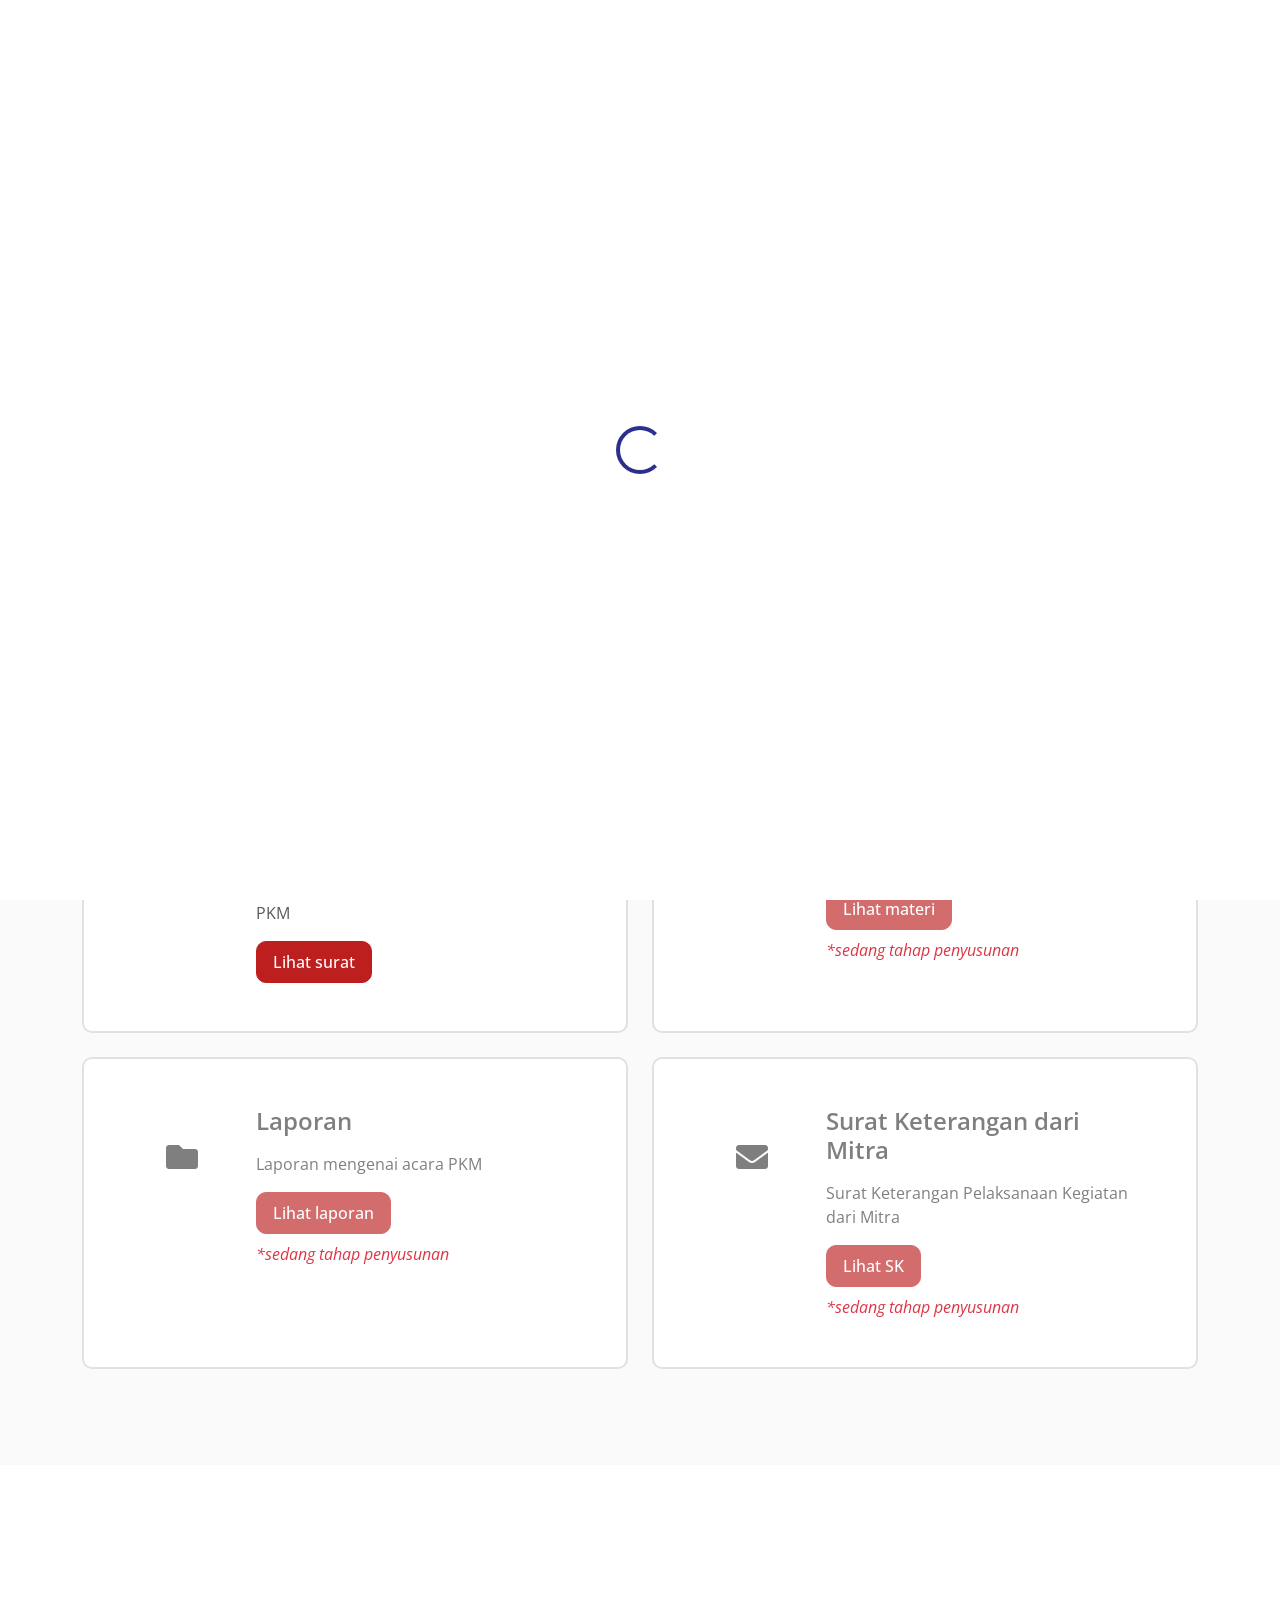
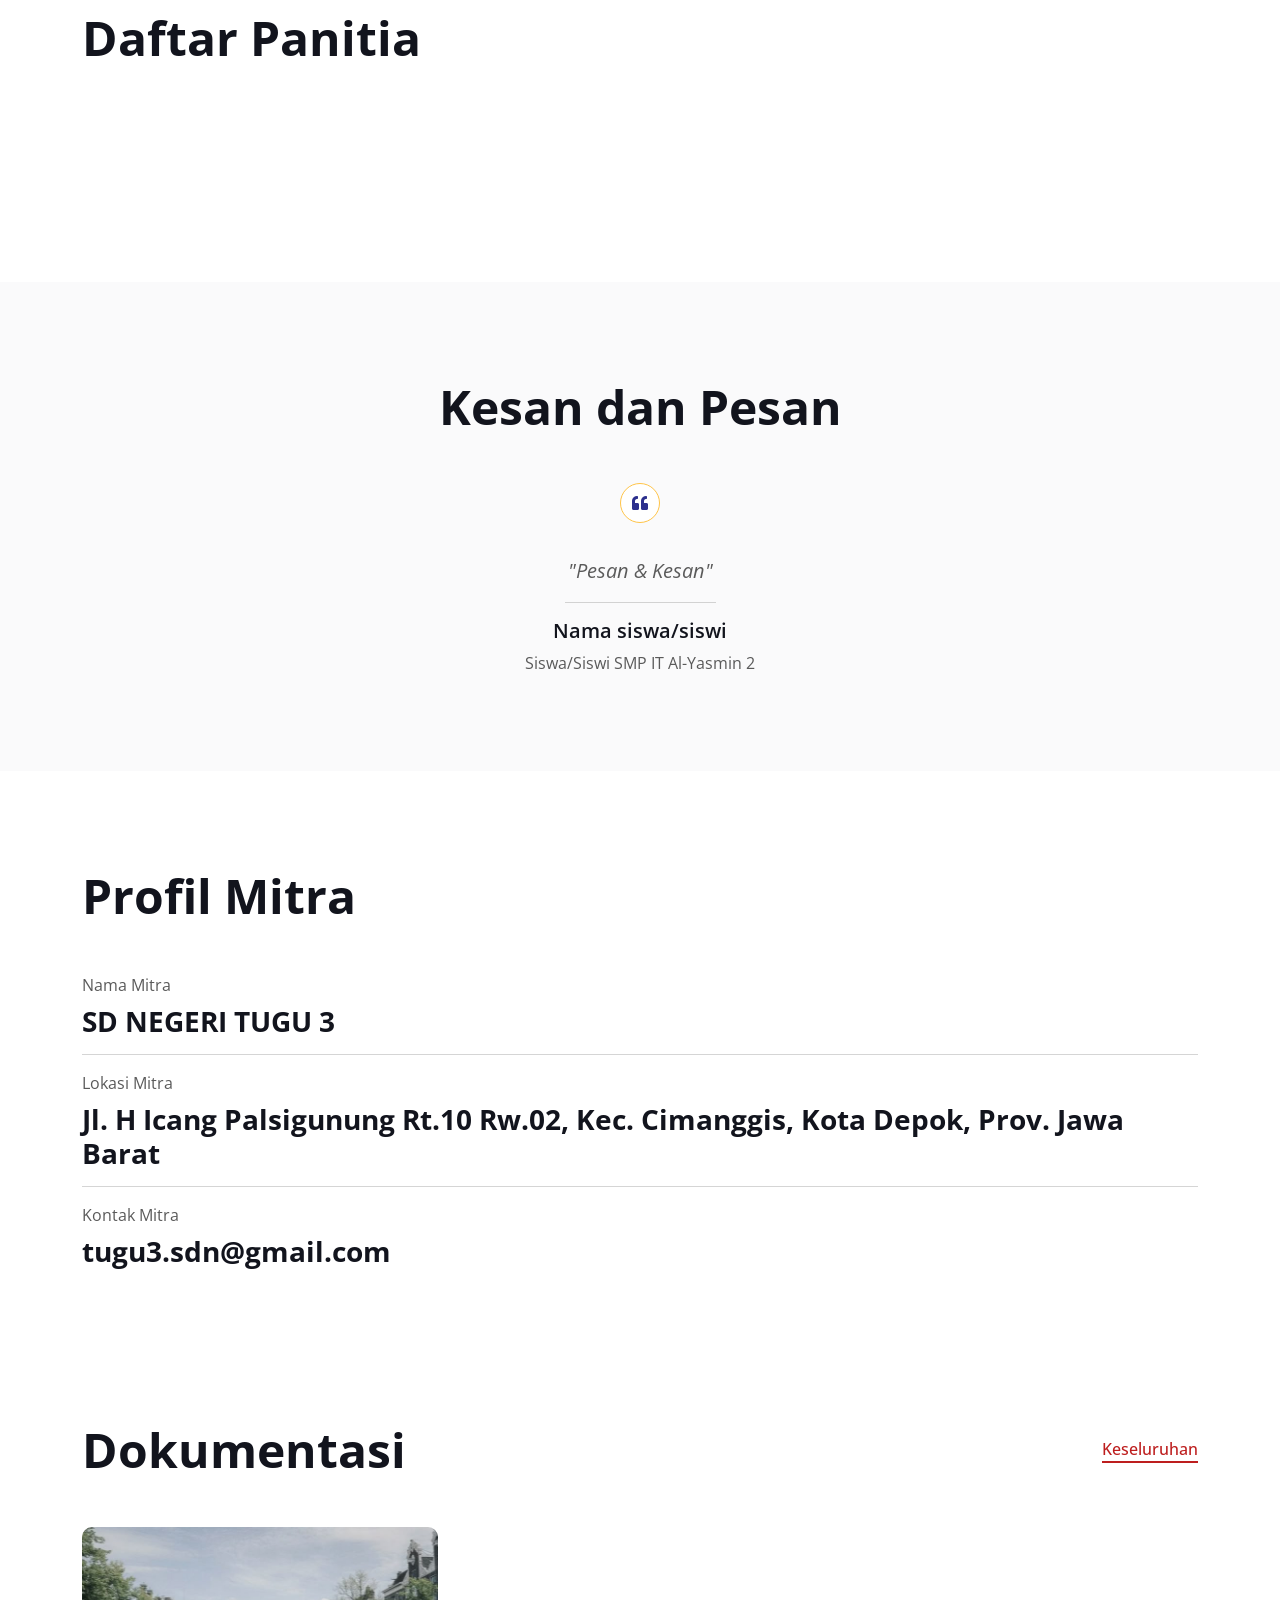
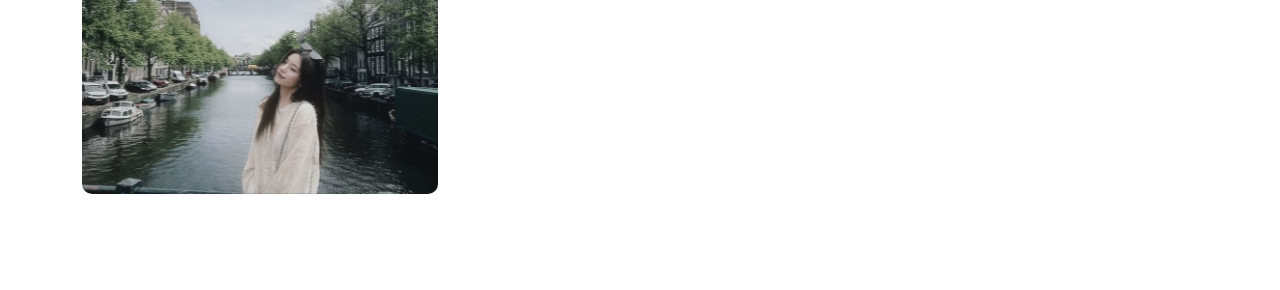
==== index.html @ 1cc3f56c "first commit" ====
<!DOCTYPE html>
<html lang="en">

<head>
    <meta charset="utf-8">
    <title>PKM - Kelompok 2</title>
    <meta content="width=device-width, initial-scale=1.0" name="viewport">
    <meta content="" name="keywords">
    <meta content="" name="description">

    <!-- Favicon -->
    <link href="img/yeji/profile.png" rel="icon">

    <!-- Google Web Fonts -->
    <link rel="preconnect" href="https://fonts.googleapis.com">
    <link rel="preconnect" href="https://fonts.gstatic.com" crossorigin>
    <link href="https://fonts.googleapis.com/css2?family=Open+Sans:wght@400;500;600;700;800&display=swap"
        rel="stylesheet">

    <!-- Icon Font Stylesheet -->
    <link href="https://cdnjs.cloudflare.com/ajax/libs/font-awesome/5.10.0/css/all.min.css" rel="stylesheet">
    <link href="https://cdn.jsdelivr.net/npm/bootstrap-icons@1.4.1/font/bootstrap-icons.css" rel="stylesheet">

    <!-- Libraries Stylesheet -->
    <link href="lib/animate/animate.min.css" rel="stylesheet">
    <link href="lib/lightbox/css/lightbox.min.css" rel="stylesheet">
    <link href="lib/owlcarousel/assets/owl.carousel.min.css" rel="stylesheet">

    <!-- Customized Bootstrap Stylesheet -->
    <link href="css/bootstrap.min.css" rel="stylesheet">

    <!-- Template Stylesheet -->
    <link href="css/style.css" rel="stylesheet">
</head>

<body data-bs-spy="scroll" data-bs-target=".navbar" data-bs-offset="51">
    <!-- Spinner Start -->
    <div id="spinner"
        class="show bg-white position-fixed translate-middle w-100 vh-100 top-50 start-50 d-flex align-items-center justify-content-center">
        <div class="spinner-border text-primary" style="width: 3rem; height: 3rem;" role="status">
            <span class="sr-only">Loading...</span>
        </div>
    </div>
    <!-- Spinner End -->


    <!-- Navbar Start -->
    <nav class="navbar navbar-expand-lg bg-white navbar-light fixed-top shadow py-lg-0 px-4 px-lg-5 wow fadeIn"
        data-wow-delay="0.1s">
        <a href="index.html" class="navbar-brand d-block d-lg-none">
            <h1 class="text-primary fw-bold m-0">PKM-PAI</h1>
        </a>
        <button type="button" class="navbar-toggler" data-bs-toggle="collapse" data-bs-target="#navbarCollapse">
            <span class="navbar-toggler-icon"></span>
        </button>
        <div class="collapse navbar-collapse justify-content-between py-4 py-lg-0" id="navbarCollapse">
            <div class="navbar-nav ms-auto py-0">
                <a href="#home" class="nav-item nav-link active">Home</a>
                <a href="#dokumen" class="nav-item nav-link">Dokumen</a>
            </div>
            <!-- <a href="index.html" class="navbar-brand bg-secondary py-3 px-4 mx-3 d-none d-lg-block">
                <h1 class="text-primary fw-bold m-0">PKM</h1>
            </a> -->
            <div class="navbar-nav me-auto py-0">
                <a href="#panitia" class="nav-item nav-link">Panitia</a>
                <a href="#testimonial" class="nav-item nav-link">Testimonial</a>
                <a href="#mitra" class="nav-item nav-link">Profil Mitra</a>
                <a href="#dokumentasi" class="nav-item nav-link">Dokumentasi</a>
            </div>
        </div>
    </nav>
    <!-- Navbar End -->


    <!-- Video Modal Start -->
    <div class="modal modal-video fade" id="videoModal" tabindex="-1" aria-labelledby="exampleModalLabel"
        aria-hidden="true">
        <div class="modal-dialog">
            <div class="modal-content rounded-0">
                <div class="modal-header">
                    <h3 class="modal-title" id="exampleModalLabel">YouTube Video</h3>
                    <button type="button" class="btn-close" data-bs-dismiss="modal" aria-label="Close"></button>
                </div>
                <div class="modal-body">
                    <!-- 16:9 aspect ratio -->
                    <div class="ratio ratio-16x9">
                        <iframe class="embed-responsive-item" src="" id="video"
                            allowfullscreenallowscriptaccess="always" allow="autoplay"></iframe>
                        <!-- <h3 class="text-center mt-3">Video belum di unggah, mohon tunggu...</h3> -->
                    </div>
                </div>
            </div>
        </div>
    </div>
    <!-- Video Modal End -->


    <!-- Home Start -->
    <div class="container-xxl py-6" id="home">
        <div class="container">
            <div class="row g-5">
                <div class="col-lg-6 wow fadeInUp" data-wow-delay="0.1s">
                    <!-- <div class="d-flex align-items-center mb-5">
                        <div class="years flex-shrink-0 text-center me-4">
                            <h1 class="display-1 mb-0">2</h1>
                            <h5 class="mb-0">Kelompok</h5>
                        </div>
                        <h3 class="lh-base mb-0">Pengabdian Masyarakat</h3>
                    </div> -->
                    <!-- <h1 class="mb-4">Pemanfaatan Teknologi Informasi untuk <span
                            style="border: 3px solid blue; padding: 2px; border-radius: 15px;">Digitalisasi</span>
                        pada Nilai-nilai Islam dalam
                        Pendidikan dan Kehidupan sosial.</h1> -->
                    <h1><span
                            style="background: linear-gradient(90deg,rgba(42, 123, 155, 1) 0%, rgba(255, 0, 0, 1) 0%, rgba(255, 255, 255, 1) 100%);">Indonesia
                            dalam Warna</span></br>Belajar Cinta Tanah Air melalui Aktivitas Kreatif</h1>
                    <!-- <a class="btn btn-primary py-3 px-5 mt-3" href="">Read More</a> -->
                    <div class="d-flex align-items-center pt-5">
                        <button type="button" class="btn-play" data-bs-toggle="modal"
                            data-src="https://www.youtube.com/embed/asdf" data-bs-target="#videoModal">
                            <span></span>
                        </button>
                        <h5 class="ms-4 mb-0 d-none d-sm-block">Tonton Video Dokumentasi</h5>
                    </div>
                </div>
                <div class="col-lg-6 wow fadeInUp" data-wow-delay="0.5s">
                    <div class="row g-3 mb-4">
                        <div class="col-sm-12">
                            <img class="img-fluid rounded" src="img/press_release/Banner_press.jpg" alt="" width="850">
                        </div>
                        <!-- <div class="col-sm-6">
                            <img class="img-fluid rounded" src="img/about-2.jpg" alt="">
                        </div> -->
                    </div>
                    <div class="d-flex align-items-center mb-3">
                        <h5 class="border-end pe-3 me-3 mb-0">Jumlah Peserta</h5>
                        <h2 class="text-primary fw-bold mb-0" data-toggle="counter-up">-</h2>
                        <!-- <span style="margin-left: 3px;">+</span> -->
                    </div>
                    <p class="mb-4">Jumlah peserta yang menghadiri kegiatan PKM.</p>
                    <hr />
                    <a class="btn btn-pressre" href="/pressrelease/">Lihat
                        press-release</a>
                    <!-- <div class="d-flex align-items-center mb-3">
                        <h5 class="border-end pe-3 me-3 mb-0">Lama persiapan</h5>
                        <h2 class="text-primary fw-bold mb-0" data-toggle="counter-up">4</h2><span
                            style="margin-left: 5px;">bulan</span>
                    </div>
                    <p class="mb-0">Lama persiapan untuk kegiatan PKM.</p> -->
                </div>
            </div>
        </div>
    </div>
    <!-- Home End -->

    <!-- Dokumen Start -->
    <div class="container-fluid bg-light my-5 py-6" id="dokumen">
        <div class="container">
            <div class="row g-5 mb-5 wow fadeInUp" data-wow-delay="0.1s">
                <div class="col-lg-6">
                    <h1 class="display-5 mb-0">Dokumen terkait</h1>
                </div>
                <!-- <div class="col-lg-6 text-lg-end">
                    <a class="btn btn-primary py-3 px-5" href="">Hire Me</a>
                </div> -->
            </div>
            <div class="row g-4">
                <div class="col-lg-6 wow fadeInUp" data-wow-delay="0.1s">
                    <div class="service-item d-flex flex-column flex-sm-row bg-white rounded h-100 p-4 p-lg-5"
                        style="border: 2px solid #e1e1e1;">
                        <div class="bg-icon flex-shrink-0 mb-3">
                            <i class="fa fa-folder fa-2x text-dark"></i>
                        </div>
                        <div class="ms-sm-4">
                            <h4 class="mb-3">Surat Permohonan Kegiatan</h4>
                            <!-- <h6 class="mb-3">Start from <span class="text-primary">$199</span></h6> -->
                            <span>Surat Permohonan Pelaksanaan Kegiatan PKM</span><br />
                            <a class="btn btn-primary py-2 px-3 mt-3"
                                href="https://drive.google.com/file/d/1VLklXLkS3PazVOqAXieTt-RVwJJwdj5u/view?usp=sharing"
                                target="_blank">Lihat surat</a>
                        </div>
                    </div>
                </div>
                <div class="col-lg-6 wow fadeInUp" data-wow-delay="0.3s">
                    <div class="service-item d-flex flex-column flex-sm-row bg-white rounded h-100 p-4 p-lg-5"
                        style="border: 2px solid #e1e1e1;">
                        <div class="bg-icon flex-shrink-0 mb-3">
                            <i class="fa fa-file-signature fa-2x text-dark"></i>
                        </div>
                        <div class="ms-sm-4">
                            <h4 class="mb-3">Bahan Paparan</h4>
                            <!-- <h6 class="mb-3">Start from <span class="text-primary">$199</span></h6> -->
                            <span>Materi yang disampaikan pada acara</span></br>
                            <button class="btn btn-primary py-2 px-3 mt-3 mb-2" disabled>Lihat materi</button>
                            <br /><em class="text-danger">*sedang tahap penyusunan</em>
                        </div>
                    </div>
                </div>
                <div class="col-lg-6 wow fadeInUp" data-wow-delay="0.3s">
                    <div class="service-item d-flex flex-column flex-sm-row bg-white rounded h-100 p-4 p-lg-5"
                        style="border: 2px solid #e1e1e1;">
                        <div class="bg-icon flex-shrink-0 mb-3">
                            <i class="fa fa-folder fa-2x text-dark text-black-50"></i>
                        </div>
                        <div class="ms-sm-4">
                            <h4 class="mb-3 text-black-50">Laporan</h4>
                            <!-- <h6 class="mb-3">Start from <span class="text-primary">$199</span></h6> -->
                            <span class="text-black-50">Laporan mengenai acara PKM</span></br>
                            <button class="btn btn-primary py-2 px-3 mt-3 mb-2" disabled>Lihat laporan</button>
                            <br /><em class="text-danger">*sedang tahap penyusunan</em>
                            <!-- <a class="btn btn-primary py-2 px-3 mt-3" href="https://drive.google.com/drive/u/0/folders/1gqasLYlgveDHao72WE5tYR0oybhEX-CK" target="_blank">Lihat laporan</a> -->
                        </div>
                    </div>
                </div>
                <div class="col-lg-6 wow fadeInUp" data-wow-delay="0.1s">
                    <div class="service-item d-flex flex-column flex-sm-row bg-white rounded h-100 p-4 p-lg-5"
                        style="border: 2px solid #e1e1e1;">
                        <div class="bg-icon flex-shrink-0 mb-3">
                            <i class="fa fa-envelope fa-2x text-dark text-black-50"></i>
                        </div>
                        <div class="ms-sm-4">
                            <h4 class="mb-3 text-black-50">Surat Keterangan dari Mitra</h4>
                            <!-- <h6 class="mb-3">Start from <span class="text-primary">$199</span></h6> -->
                            <span class="text-black-50">Surat Keterangan Pelaksanaan Kegiatan dari Mitra</span></br>
                            <button class="btn btn-primary py-2 px-3 mt-3 mb-2" disabled>Lihat SK</button>
                            <br /><em class="text-danger">*sedang tahap penyusunan</em>
                            <!-- <a class="btn btn-primary py-2 px-3 mt-3" href="https://drive.google.com/drive/u/0/folders/1gqasLYlgveDHao72WE5tYR0oybhEX-CK" target="_blank">Lihat SK</a> -->
                        </div>
                    </div>
                </div>
                <!-- <div class="container">
                        <div class="row g-5 mb-5 justify-content-center align-items-center wow fadeInUp"
                            data-wow-delay="0.1s">
                            <div class="col-lg-3 col-md-5 col-sm-8 portfolio-item" data-wow-delay="0.3s">
                                <div class="portfolio-img rounded overflow-hidden">
                                    <img class="img-fluid" src="img/dokumen/Daftar Hadir Murid.jpeg" alt="">
                                    <div class="portfolio-btn">
                                        <a class="btn btn-lg-square btn-outline-secondary border-2 mx-1"
                                            href="img/dokumen/Daftar Hadir Murid.jpeg" data-lightbox="portfolio"><i
                                                class="fa fa-eye"></i></a>
                                    </div>
                                </div>
                            </div>
                            <div class="col-lg-3 col-md-5 col-sm-8 portfolio-item wow fadeInUp" data-wow-delay="0.3s">
                                <div class="portfolio-img rounded overflow-hidden">
                                    <img class="img-fluid" src="img/dokumen/Daftar Hadir Panitia.jpeg" alt="">
                                    <div class="portfolio-btn">
                                        <a class="btn btn-lg-square btn-outline-secondary border-2 mx-1"
                                            href="img/dokumen/Daftar Hadir Panitia.jpeg" data-lightbox="portfolio"><i
                                                class="fa fa-eye"></i></a>
                                    </div>
                                </div>
                            </div>
                        </div>
                    </div> -->
            </div>
        </div>
    </div>
    <!-- Dokumen End -->


    <!-- Panitia Start -->
    <div class="container-xxl py-6 pb-5" id="panitia">
        <div class="container">
            <div class="row g-5 mb-5 wow fadeInUp" data-wow-delay="0.1s">
                <div class="col-lg-6">
                    <h1 class="display-5 mb-0">Daftar Panitia</h1>
                </div>
                <!-- <div class="col-lg-6 text-lg-end">
                    <a class="btn btn-primary py-3 px-5" href="">Contact Us</a>
                </div> -->
            </div>
            <div class="row g-4">
                <div class="col-lg-4 col-md-6 wow fadeInUp" data-wow-delay="0.1s">
                    <div class="team-item position-relative">
                        <img class="img-fluid rounded" src="img/panitia/man-silhouette.png" alt="">
                        <div class="team-text bg-white rounded-end p-4">
                            <div>
                                <h5>Muhamad Khadaffy</h5>
                                <span>Ketua Pelaksana</span>
                                <a class="btn btn-lg-square btn-outline-primary border-2 mx-1 mt-2"
                                    href="http://reighpuy.space/cv" target="_blank"><i class="fa fa-link"></i></a>
                            </div>
                        </div>
                    </div>
                </div>
                <div class="col-lg-4 col-md-6 wow fadeInUp" data-wow-delay="0.3s">
                    <div class="team-item position-relative">
                        <img class="img-fluid rounded" src="img/panitia/woman-silhouette.png" alt="">
                        <div class="team-text bg-white rounded-end p-4">
                            <div>
                                <h5>Dhini Maheswari</h5>
                                <span>MC</span>
                            </div>
                        </div>
                    </div>
                </div>
                <div class="col-lg-4 col-md-6 wow fadeInUp" data-wow-delay="0.3s">
                    <div class="team-item position-relative">
                        <img class="img-fluid rounded" src="img/panitia/woman-silhouette.png" alt="">
                        <div class="team-text bg-white rounded-end p-4">
                            <div>
                                <h5>Ratu Bulan Anggraini</h5>
                                <span>Panitia</span>
                            </div>
                        </div>
                    </div>
                </div>
                <div class="col-lg-4 col-md-6 wow fadeInUp" data-wow-delay="0.3s">
                    <div class="team-item position-relative">
                        <img class="img-fluid rounded" src="img/panitia/woman-silhouette.png" alt="">
                        <div class="team-text bg-white rounded-end p-4">
                            <div>
                                <h5>Shifa Chamelia Azzahra</h5>
                                <span>Panitia</span>
                            </div>
                        </div>
                    </div>
                </div>
                <div class="col-lg-4 col-md-6 wow fadeInUp" data-wow-delay="0.3s">
                    <div class="team-item position-relative">
                        <img class="img-fluid rounded" src="img/panitia/woman-silhouette.png" alt="">
                        <div class="team-text bg-white rounded-end p-4">
                            <div>
                                <h5>Salwa Aulia</h5>
                                <span>Panitia</span>
                            </div>
                        </div>
                    </div>
                </div>
                <div class="col-lg-4 col-md-6 wow fadeInUp" data-wow-delay="0.3s">
                    <div class="team-item position-relative">
                        <img class="img-fluid rounded" src="img/panitia/woman-silhouette.png" alt="">
                        <div class="team-text bg-white rounded-end p-4">
                            <div>
                                <h5>Yolanda Diah</h5>
                                <span>Pemateri</span>
                            </div>
                        </div>
                    </div>
                </div>
            </div>
        </div>
    </div>
    <!-- Panitia End -->


    <!-- Testimonial Start -->
    <div class="container-fluid bg-light py-5 my-5" id="testimonial">
        <div class="container-fluid py-5">
            <h1 class="display-5 text-center mb-5 wow fadeInUp" data-wow-delay="0.1s">Kesan dan Pesan</h1>
            <div class="row justify-content-center">
                <!-- <div class="col-lg-3 d-none d-lg-block">
                    <div class="testimonial-left h-100">
                        <img class="img-fluid wow fadeIn" data-wow-delay="0.1s"
                            src="img/ltzy.yejis-24-12-2024-0001.webp" alt="">
                        <img class="img-fluid wow fadeIn" data-wow-delay="0.3s"
                            src="img/ltzy.yejis-24-12-2024-0001.webp" alt="">
                        <img class="img-fluid wow fadeIn" data-wow-delay="0.5s"
                            src="img/ltzy.yejis-24-12-2024-0001.webp" alt="">
                    </div>
                </div> -->
                <div class="col-lg-6 wow fadeInUp" data-wow-delay="0.5s">
                    <div class="owl-carousel testimonial-carousel">
                        <div class="testimonial-item text-center">
                            <div class="position-relative mb-5">
                                <img class="img-fluid rounded-circle border border-secondary p-2 mx-auto"
                                    src="img/yeji/ltzy.yejis-24-12-2024-0001.webp" alt="">
                                <div class="testimonial-icon">
                                    <i class="fa fa-quote-left text-primary"></i>
                                </div>
                            </div>
                            <p class="fs-5 fst-italic">"Pesan & Kesan"</p>
                            <hr class="w-25 mx-auto">
                            <h5>Nama siswa/siswi</h5>
                            <span>Siswa/Siswi SMP IT Al-Yasmin 2</span>
                        </div>
                    </div>
                </div>
                <!-- <div class="col-lg-3 d-none d-lg-block">
                    <div class="testimonial-right h-100">
                        <img class="img-fluid wow fadeIn" data-wow-delay="0.1s"
                            src="img/ltzy.yejis-24-12-2024-0001.webp" alt="">
                        <img class="img-fluid wow fadeIn" data-wow-delay="0.3s"
                            src="img/ltzy.yejis-24-12-2024-0001.webp" alt="">
                        <img class="img-fluid wow fadeIn" data-wow-delay="0.5s"
                            src="img/ltzy.yejis-24-12-2024-0001.webp" alt="">
                    </div>
                </div> -->
            </div>
        </div>
    </div>
    <!-- Testimonial End -->


    <!-- Mitra Start -->
    <div class="container-xxl pb-5" id="mitra">
        <div class="container py-5">
            <div class="row g-5 mb-5 wow fadeInUp" data-wow-delay="0.1s">
                <div class="col-lg-6">
                    <h1 class="display-5 mb-0">Profil Mitra</h1>
                </div>
                <!-- <div class="col-lg-6 text-lg-end">
                    <a class="btn btn-primary py-3 px-5" href="">Say Hello</a>
                </div> -->
            </div>
            <div class="row g-5">
                <div class="col-lg-12 col-md-6 wow fadeInUp" data-wow-delay="0.1s">
                    <p class="mb-2">Nama Mitra</p>
                    <h3 class="fw-bold">SD NEGERI TUGU 3</h3>
                    <hr class="w-100">
                    <p class="mb-2">Lokasi Mitra</p>
                    <h3 class="fw-bold">Jl. H Icang Palsigunung Rt.10 Rw.02, Kec. Cimanggis, Kota Depok, Prov. Jawa
                        Barat</h3>
                    <hr class="w-100">
                    <p class="mb-2">Kontak Mitra</p>
                    <h3 class="fw-bold">tugu3.sdn@gmail.com</h3>
                    <!-- <div class="d-flex pt-2">
                        <a class="btn btn-square btn-primary me-2" href="https://www.instagram.com/smpit.alyasmin2/"
                            target="_blank"><i class="fab fa-instagram"></i></a>
                        <a class="btn btn-square btn-primary me-2" href="https://www.youtube.com/@smpit.alyasmin2/"
                            target="_blank"><i class="fab fa-youtube"></i></a>
                        <a class="btn btn-square btn-primary me-2" href="https://www.facebook.com/smpit.alyasmin.18/"
                            target="_blank"><i class="fab fa-facebook"></i></a>
                    </div> -->
                    <!-- <hr class="w-100"> -->
                </div>
            </div>
        </div>
    </div>
    <!-- Mitra End -->


    <!-- Map Start -->
    <!-- <div class="container-md pt-5 px-0 mb-20 wow fadeInUp" data-wow-delay="0.1s">
        <div class="container-md pt-5 px-0 mb-10">
            <div class="bg-dark">
                <iframe
                    src="https://www.google.com/maps/embed?pb=!1m18!1m12!1m3!1d3963.7542226969276!2d106.7994334!3d-6.5526824999999995!2m3!1f0!2f0!3f0!3m2!1i1024!2i768!4f13.1!3m3!1m2!1s0x2e69c5414db80a85%3A0x565d346e0096bf86!2sSMP%20IT%20AL-YASMIN%202!5e0!3m2!1sid!2sid!4v1762137015969!5m2!1sid!2sid"
                    frameborder="0" style="width: 100%; height: 450px; border:0;" allowfullscreen="" aria-hidden="false"
                    tabindex="0"></iframe>
            </div>
        </div>
    </div> -->
    <!-- Map End -->

    <!-- Dokumentasi Start -->
    <div class="container-xxl pt-5 py-6 mt-10 mb-10" id="dokumentasi">
        <div class="container">
            <div class="row g-5 mb-5 align-items-center wow fadeInUp" data-wow-delay="0.1s">
                <div class="col-lg-6">
                    <h1 class="display-5 mb-0">Dokumentasi</h1>
                </div>
                <div class="col-lg-6 text-lg-end">
                    <ul class="list-inline mx-n3 mb-0" id="portfolio-flters">
                        <li class="mx-3 active" data-filter="*">Keseluruhan</li>
                        <!-- <li class="mx-3" data-filter=".poster">Poster</li> -->
                        <!-- <li class="mx-3" data-filter=".banner">Banner</li> -->
                        <!-- <li class="mx-3" data-filter=".first">Saat Acara</li> -->
                        <!-- <li class="mx-3" data-filter=".second">Sesudah Acara</li> -->
                    </ul>
                </div>
            </div>
            <div class="row g-4 portfolio-container wow fadeInUp" data-wow-delay="0.1s">
                <!-- <div class="col-lg-4 col-md-6 portfolio-item poster">
                    <div class="portfolio-img rounded overflow-hidden">
                        <img class="img-fluid" src="img/press_release/Poster_press.jpg" width="173" alt="">
                        <div class="portfolio-btn">
                            <a class="btn btn-lg-square btn-outline-secondary border-2 mx-1"
                                href="img/press_release/Poster_press.jpg" data-lightbox="portfolio"><i
                                    class="fa fa-eye"></i></a>
                        </div>
                    </div>
                </div> -->
                <!-- <div class="col-lg-4 col-md-6 portfolio-item banner">
                    <div class="portfolio-img rounded overflow-hidden justify-content-center align-content-center">
                        <img class="img-fluid" src="img/press_release/Banner_press.jpg" width="800" alt="">
                        <div class="portfolio-btn">
                            <a class="btn btn-lg-square btn-outline-secondary border-2 mx-1"
                                href="img/press_release/Banner_press.jpg" data-lightbox="portfolio"><i
                                    class="fa fa-eye"></i></a>
                        </div>
                    </div>
                </div> -->
                <div class="col-lg-4 col-md-6 portfolio-item first">
                    <div class="portfolio-img rounded overflow-hidden">
                        <img class="img-fluid" src="img/dokumentasi/yeji.jpg" alt="">
                        <div class="portfolio-btn">
                            <a class="btn btn-lg-square btn-outline-secondary border-2 mx-1"
                                href="img/dokumentasi/yeji.jpg" data-lightbox="portfolio"><i class="fa fa-eye"></i></a>
                        </div>
                    </div>
                </div>
            </div>
        </div>
    </div>
    <!-- Dokumentasi End -->

    <!-- Copyright Start -->
    <!-- <div class="container-fluid bg-dark text-white py-4 mt-5">
        <div class="container">
            <div class="row">
                <div class="col-md-6 text-center">
                    by <span class="text-secondary">Kelompok 2, 19.7A.01</span>
                </div>
            </div>
        </div>
    </div> -->
    <!-- </div> -->
    <!-- Copyright End -->


    <!-- Back to Top -->
    <a href="#" class="btn btn-lg btn-primary btn-lg-square back-to-top"><i class="bi bi-arrow-up"></i></a>


    <!-- JavaScript Libraries -->
    <script src="https://code.jquery.com/jquery-3.4.1.min.js"></script>
    <script src="https://cdn.jsdelivr.net/npm/bootstrap@5.0.0/dist/js/bootstrap.bundle.min.js"></script>
    <script src="lib/wow/wow.min.js"></script>
    <script src="lib/easing/easing.min.js"></script>
    <script src="lib/waypoints/waypoints.min.js"></script>
    <script src="lib/typed/typed.min.js"></script>
    <script src="lib/counterup/counterup.min.js"></script>
    <script src="lib/owlcarousel/owl.carousel.min.js"></script>
    <script src="lib/isotope/isotope.pkgd.min.js"></script>
    <script src="lib/lightbox/js/lightbox.min.js"></script>

    <!-- Template Javascript -->
    <script src="js/main.js"></script>
</body>

</html>
---- css/style.css ----
/********** Template CSS **********/
:root {
    --primary: #BD1E1E;
    --secondary: #FFC448;
    --light: #FAFAFB;
    --dark: #12141D;
}

.back-to-top {
    position: fixed;
    display: none;
    right: 45px;
    bottom: 45px;
    z-index: 99;
}

.my-6 {
    margin-top: 6rem;
    margin-bottom: 6rem;
}

.py-6 {
    padding-top: 6rem;
    padding-bottom: 6rem;
}


/*** Spinner ***/
#spinner {
    opacity: 0;
    visibility: hidden;
    transition: opacity .5s ease-out, visibility 0s linear .5s;
    z-index: 99999;
}

#spinner.show {
    transition: opacity .5s ease-out, visibility 0s linear 0s;
    visibility: visible;
    opacity: 1;
}


/*** Button ***/
.btn {
    font-weight: 500;
    transition: .5s;
}

.btn.btn-primary,
.btn.btn-secondary {
    color: #FFFFFF;
}

.btn-square {
    width: 38px;
    height: 38px;
}

.btn-sm-square {
    width: 32px;
    height: 32px;
}

.btn-lg-square {
    width: 48px;
    height: 48px;
}

.btn-square,
.btn-sm-square,
.btn-lg-square {
    padding: 0;
    display: flex;
    align-items: center;
    justify-content: center;
    font-weight: normal;
}

.btn-pressre {
    border: 2px solid #BD1E1E;
    border-radius: 8px;
    -webkit-border-radius: 8px;
    -moz-border-radius: 8px;
    -ms-border-radius: 8px;
    -o-border-radius: 8px;
    background-color: #BD1E1E;
    color: #fff;
}

.btn-pressre:hover {
    border: 2px solid #BD1E1E;
    border-radius: 8px;
    background-color: #BD1E1E;
    color: #fff;
    opacity: 0.6;
}

/*** Navbar ***/
.navbar.fixed-top {
    display: none;
    transition: .5s;
}

.navbar .navbar-nav .nav-link {
    padding: 20px 15px;
    color: var(--dark);
    font-size: 18px;
    font-weight: 600;
    outline: none;
}

.navbar .navbar-nav .nav-link:hover,
.navbar .navbar-nav .nav-link.active {
    color: var(--primary);
}

@media (max-width: 991.98px) {
    .navbar .navbar-nav .nav-link {
        padding: 10px 0;
    }
}


/*** Header ***/
#home {
    margin-bottom: 6rem;
}

.typed-cursor {
    font-size: 30px;
    color: var(--dark);
}

.btn-play {
    position: relative;
    display: block;
    box-sizing: content-box;
    width: 16px;
    height: 26px;
    border-radius: 100%;
    border: none;
    outline: none !important;
    padding: 18px 20px 20px 28px;
    background: var(--primary);
}

.btn-play:before {
    content: "";
    position: absolute;
    z-index: 0;
    left: 50%;
    top: 50%;
    transform: translateX(-50%) translateY(-50%);
    display: block;
    width: 60px;
    height: 60px;
    background: var(--primary);
    border-radius: 100%;
    animation: pulse-border 1500ms ease-out infinite;
}

.btn-play:after {
    content: "";
    position: absolute;
    z-index: 1;
    left: 50%;
    top: 50%;
    transform: translateX(-50%) translateY(-50%);
    display: block;
    width: 60px;
    height: 60px;
    background: #FFFFFF;
    border-radius: 100%;
    transition: all 200ms;
}

.btn-play span {
    display: block;
    position: relative;
    z-index: 3;
    width: 0;
    height: 0;
    left: -1px;
    border-left: 16px solid var(--primary);
    border-top: 11px solid transparent;
    border-bottom: 11px solid transparent;
}

@keyframes pulse-border {
    0% {
        transform: translateX(-50%) translateY(-50%) translateZ(0) scale(1);
        opacity: 1;
    }

    100% {
        transform: translateX(-50%) translateY(-50%) translateZ(0) scale(2);
        opacity: 0;
    }
}

.modal-video .modal-dialog {
    position: relative;
    max-width: 800px;
    margin: 60px auto 0 auto;
}

.modal-video .modal-body {
    position: relative;
    padding: 0px;
}

.modal-video .close {
    position: absolute;
    width: 30px;
    height: 30px;
    right: 0px;
    top: -30px;
    z-index: 999;
    font-size: 30px;
    font-weight: normal;
    color: #FFFFFF;
    background: #000000;
    opacity: 1;
}


/*** About ***/
#about .years .display-1 {
    font-size: 10rem;
    line-height: 9rem;
}

#about .years h5 {
    letter-spacing: 30px;
    margin-right: -30px;
}


/*** Skills ***/
#skill .progress {
    height: 5px;
    border-radius: 5px;
}

#skill .progress .progress-bar {
    width: 0px;
    border-radius: 5px;
    transition: 3s;
}

#skill .nav-pills .nav-link {
    color: var(--dark);
}

#skill .nav-pills .nav-link.active {
    color: #FFFFFF;
}

#skill .tab-content hr {
    width: 30px;
}


/*** Service ***/
.service-item .bg-icon {
    width: 100px;
    height: 100px;
    display: flex;
    align-items: center;
    justify-content: center;
    /* background: url(../img/bg-icon.png) center center no-repeat; */
    background-size: cover;
}


/*** Project Portfolio ***/
#portfolio-flters li {
    display: inline-block;
    font-weight: 500;
    color: var(--dark);
    cursor: pointer;
    transition: .5s;
    border-bottom: 2px solid transparent;
}

#portfolio-flters li:hover,
#portfolio-flters li.active {
    color: var(--primary);
    border-color: var(--primary);
}

.portfolio-img {
    position: relative;
}

.portfolio-btn {
    position: absolute;
    width: 100%;
    height: 100%;
    top: 0;
    left: 0;
    /* background: rgba(98, 68, 197, .9); */
    background: #F09C9C;
    display: flex;
    align-items: flex-end;
    justify-content: flex-start;
    padding: 30px;
    padding-bottom: 100px !important;
    opacity: 0;
    transition: .5s;
}

.portfolio-item:hover .portfolio-btn {
    opacity: 1;
    padding-bottom: 30px !important;
}


/*** Team ***/
.team-item img {
    transition: .5s;
}

.team-item:hover img {
    opacity: .7;
}

.team-item .team-text {
    position: absolute;
    left: 0;
    right: 60px;
    bottom: 30px;
    display: flex;
    align-items: center;
    justify-content: space-between;
    opacity: 0;
    transition: .5s;
}

.team-item:hover .team-text {
    right: 30px;
    opacity: 1;
}

.team-item .team-text div {
    transition: .5s;
}

.team-item:hover .team-text div {
    margin-left: 30px;
}


/*** Testimonial ***/
.testimonial-left,
.testimonial-right {
    position: relative;
}

.testimonial-left img,
.testimonial-right img {
    position: absolute;
    padding: 5px;
    border: 1px solid var(--secondary);
    border-radius: 70px;
}

.testimonial-left img:nth-child(1),
.testimonial-right img:nth-child(3) {
    width: 70px;
    height: 70px;
    top: 10%;
    left: 50%;
    transform: translateX(-50%);
}

.testimonial-left img:nth-child(2),
.testimonial-right img:nth-child(2) {
    width: 60px;
    height: 60px;
    top: 50%;
    left: 10%;
    transform: translateY(-50%);
}

.testimonial-left img:nth-child(3),
.testimonial-right img:nth-child(1) {
    width: 50px;
    height: 50px;
    bottom: 10%;
    right: 10%;
}

.testimonial-carousel .owl-item img {
    width: 120px;
    height: 120px;
}

.testimonial-carousel .testimonial-icon {
    position: absolute;
    width: 40px;
    height: 40px;
    left: 50%;
    bottom: -15px;
    transform: translateX(-50%);
    display: flex;
    align-items: center;
    justify-content: center;
    background: #FFFFFF;
    border: 1px solid var(--secondary);
    border-radius: 60px;
}

.testimonial-carousel .owl-dots {
    height: 40px;
    margin-top: 25px;
    display: flex;
    align-items: center;
    justify-content: center;
}

.testimonial-carousel .owl-dot {
    position: relative;
    display: inline-block;
    margin: 0 5px;
    width: 30px;
    height: 30px;
    background: #FFFFFF;
    border: 2px solid var(--secondary);
    border-radius: 30px;
    transition: .5s;
}

.testimonial-carousel .owl-dot::after {
    position: absolute;
    content: "";
    width: 16px;
    height: 16px;
    top: 5px;
    left: 5px;
    border-radius: 16px;
    background: var(--secondary);
    transition: .5s;
}

.testimonial-carousel .owl-dot.active::after {
    background: var(--primary);
}
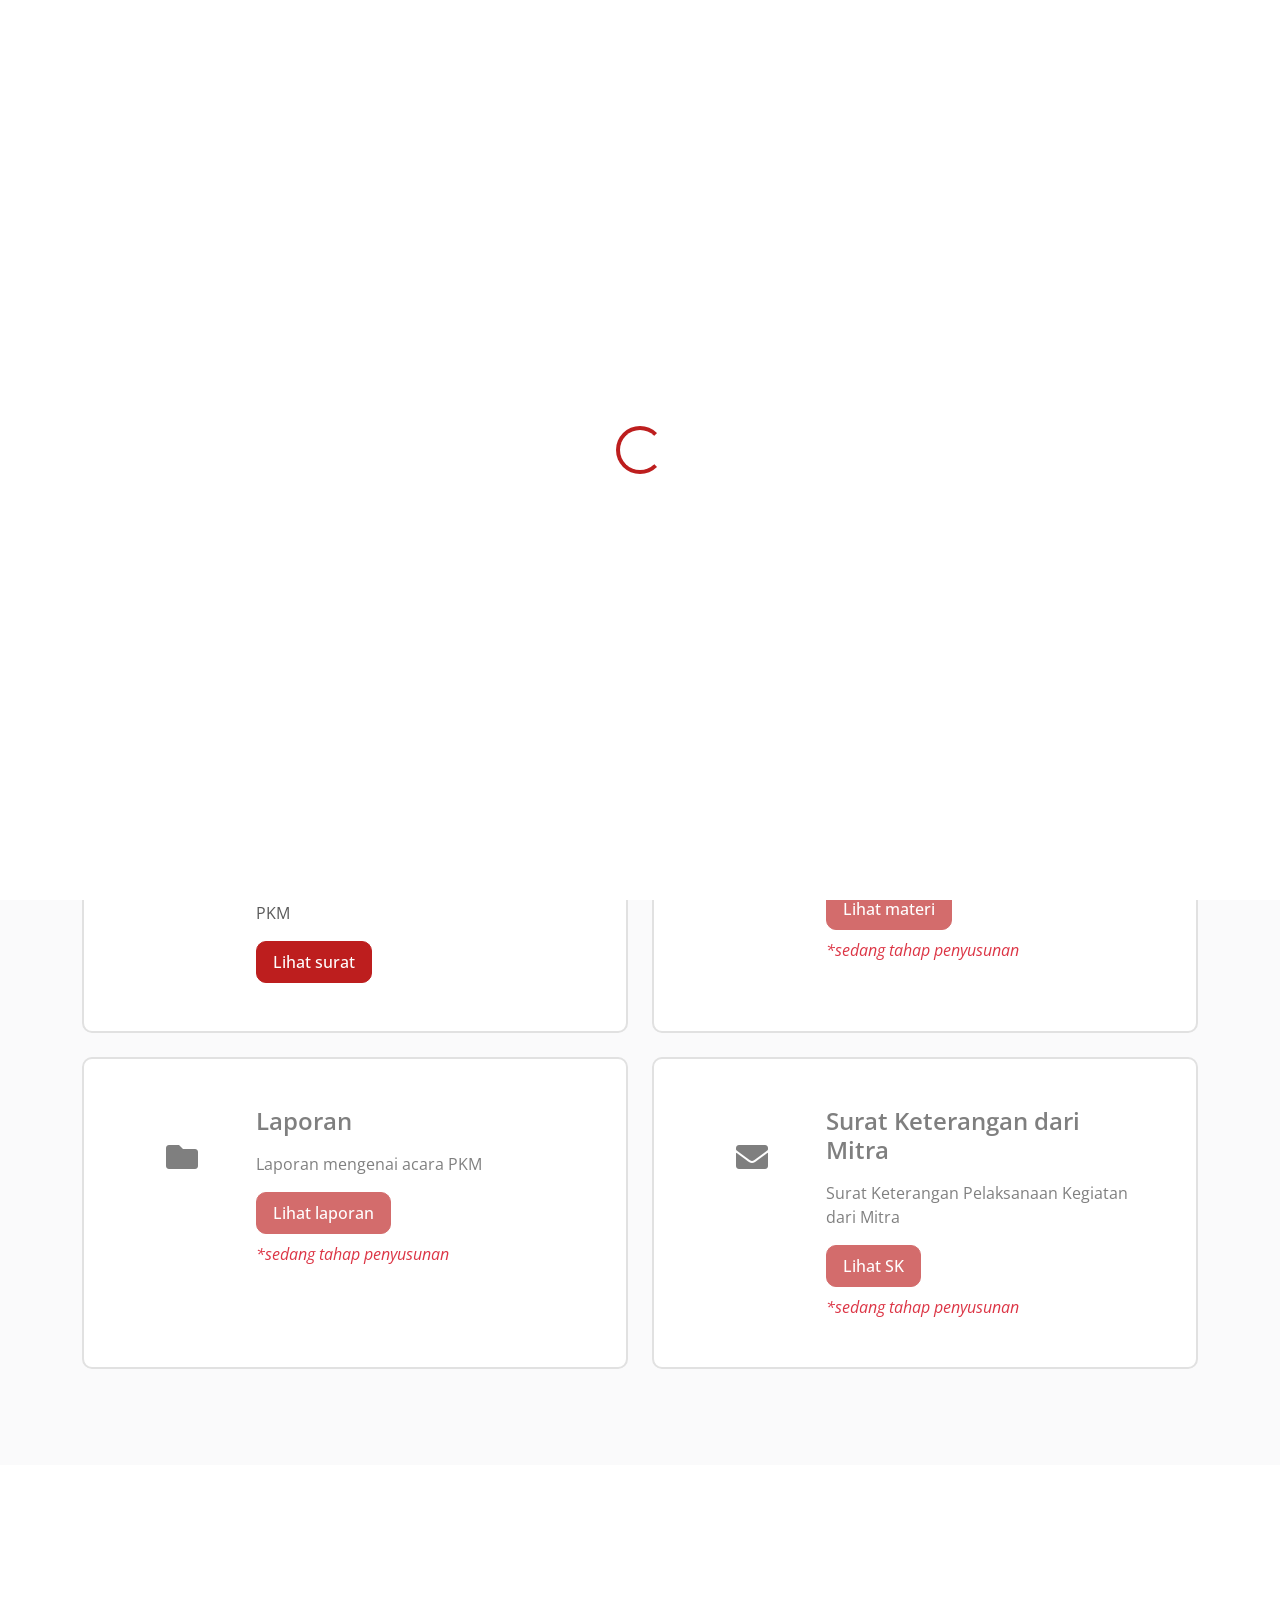
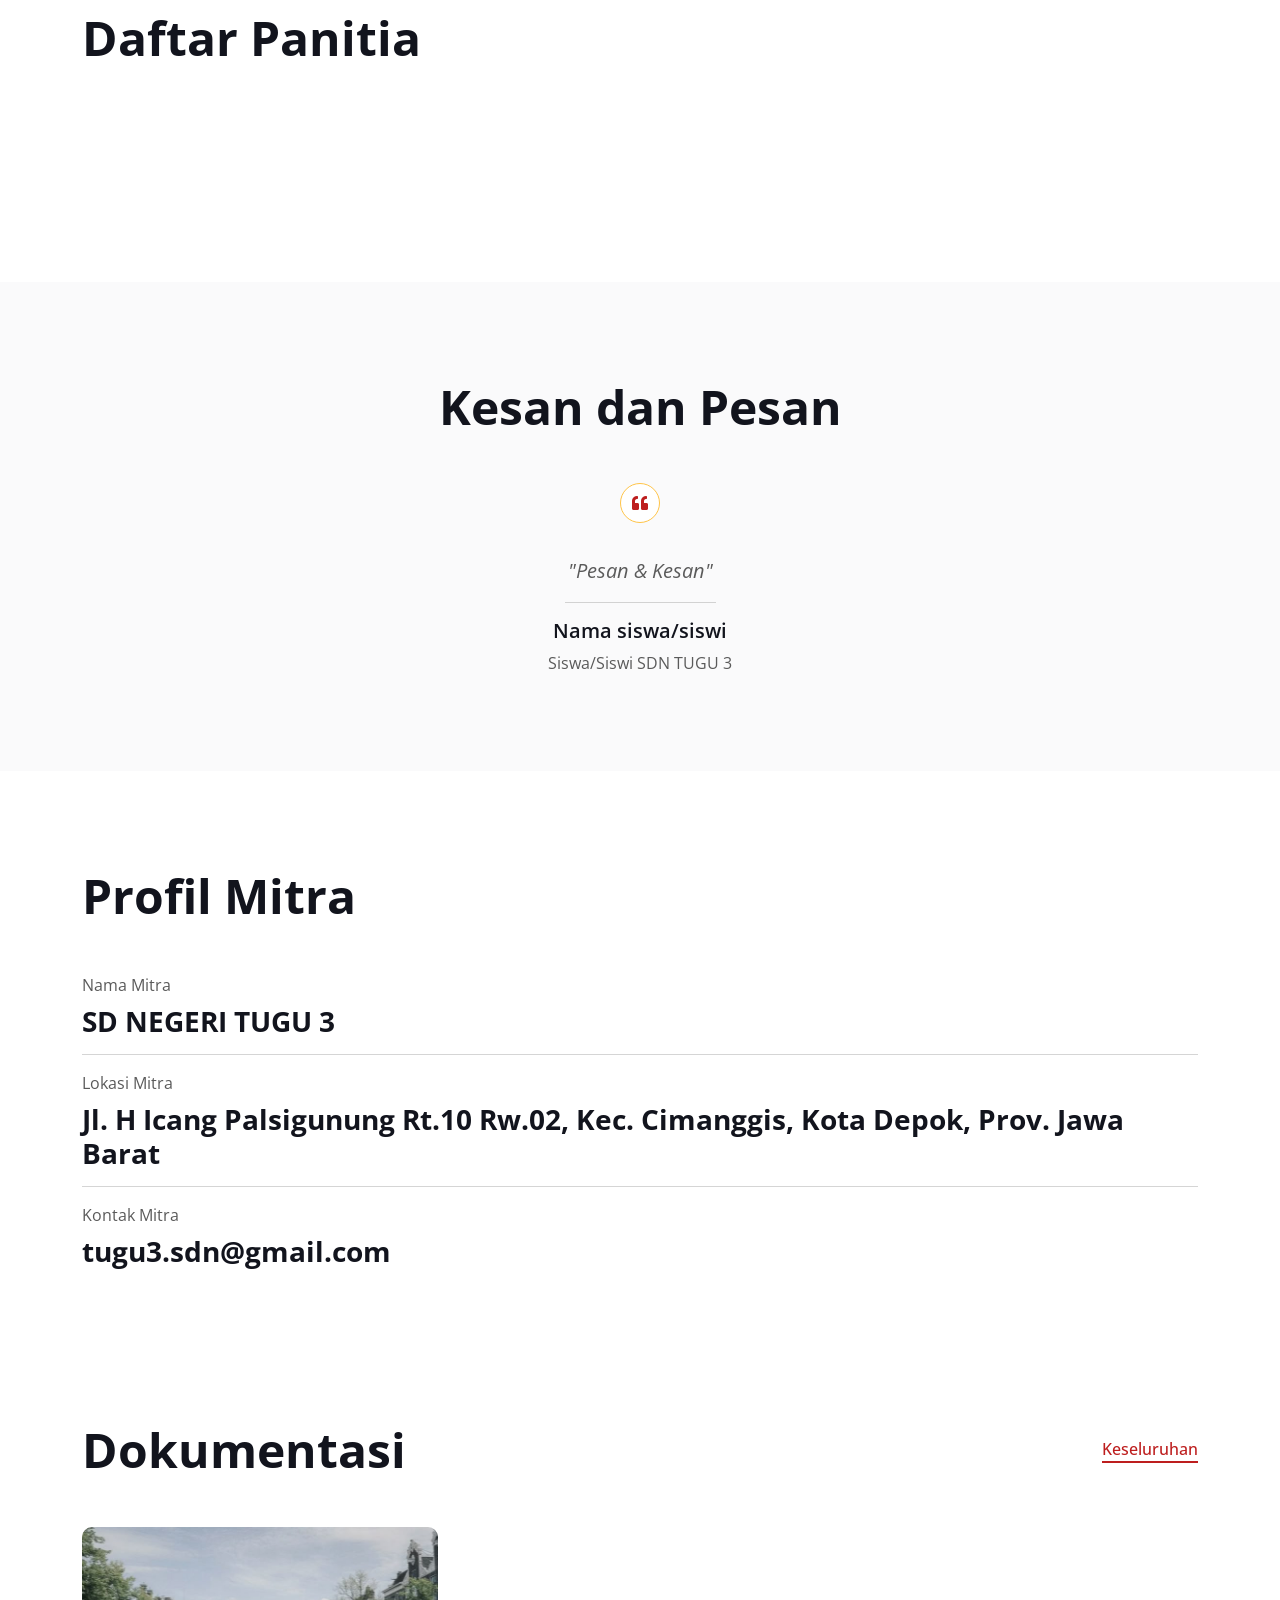
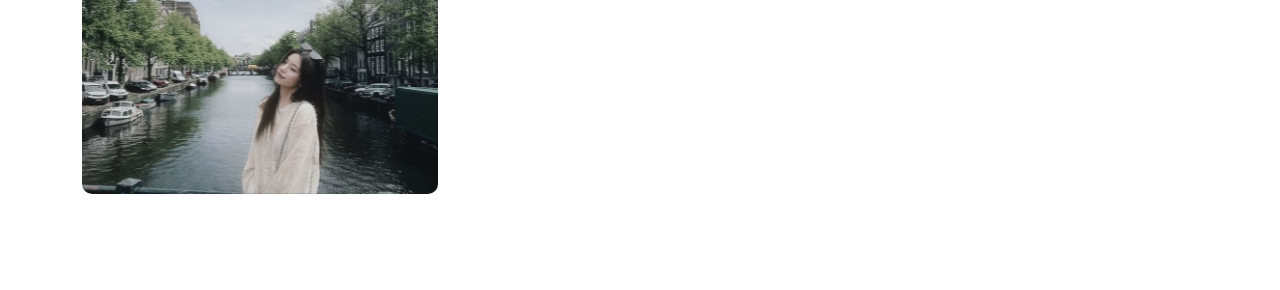
==== commit 14c1a5f6: "upd 2" ====
--- a/index.html
+++ b/index.html
@@ -48,7 +48,7 @@
     <nav class="navbar navbar-expand-lg bg-white navbar-light fixed-top shadow py-lg-0 px-4 px-lg-5 wow fadeIn"
         data-wow-delay="0.1s">
         <a href="index.html" class="navbar-brand d-block d-lg-none">
-            <h1 class="text-primary fw-bold m-0">PKM-PAI</h1>
+            <h1 class="text-primary fw-bold m-0">PKM-PKN</h1>
         </a>
         <button type="button" class="navbar-toggler" data-bs-toggle="collapse" data-bs-target="#navbarCollapse">
             <span class="navbar-toggler-icon"></span>
@@ -373,7 +373,7 @@
                             <p class="fs-5 fst-italic">"Pesan & Kesan"</p>
                             <hr class="w-25 mx-auto">
                             <h5>Nama siswa/siswi</h5>
-                            <span>Siswa/Siswi SMP IT Al-Yasmin 2</span>
+                            <span>Siswa/Siswi SDN TUGU 3</span>
                         </div>
                     </div>
                 </div>
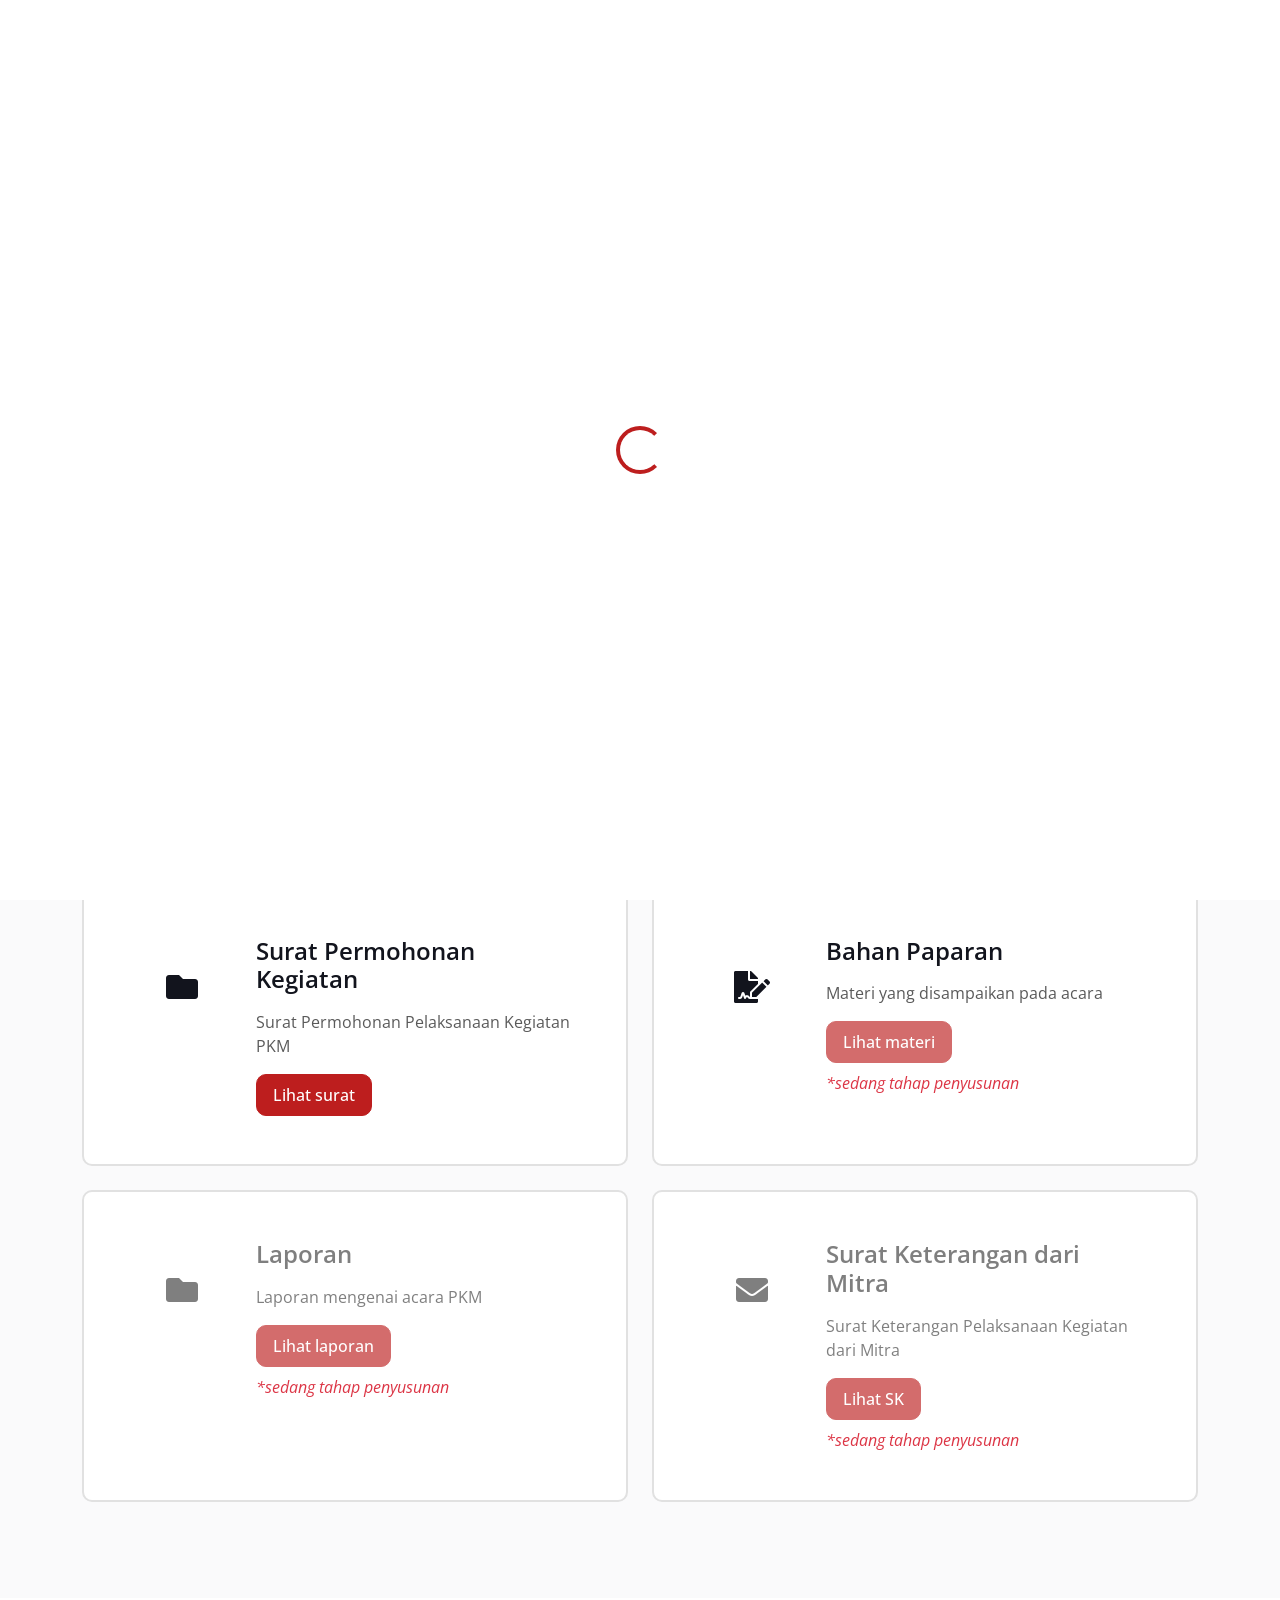
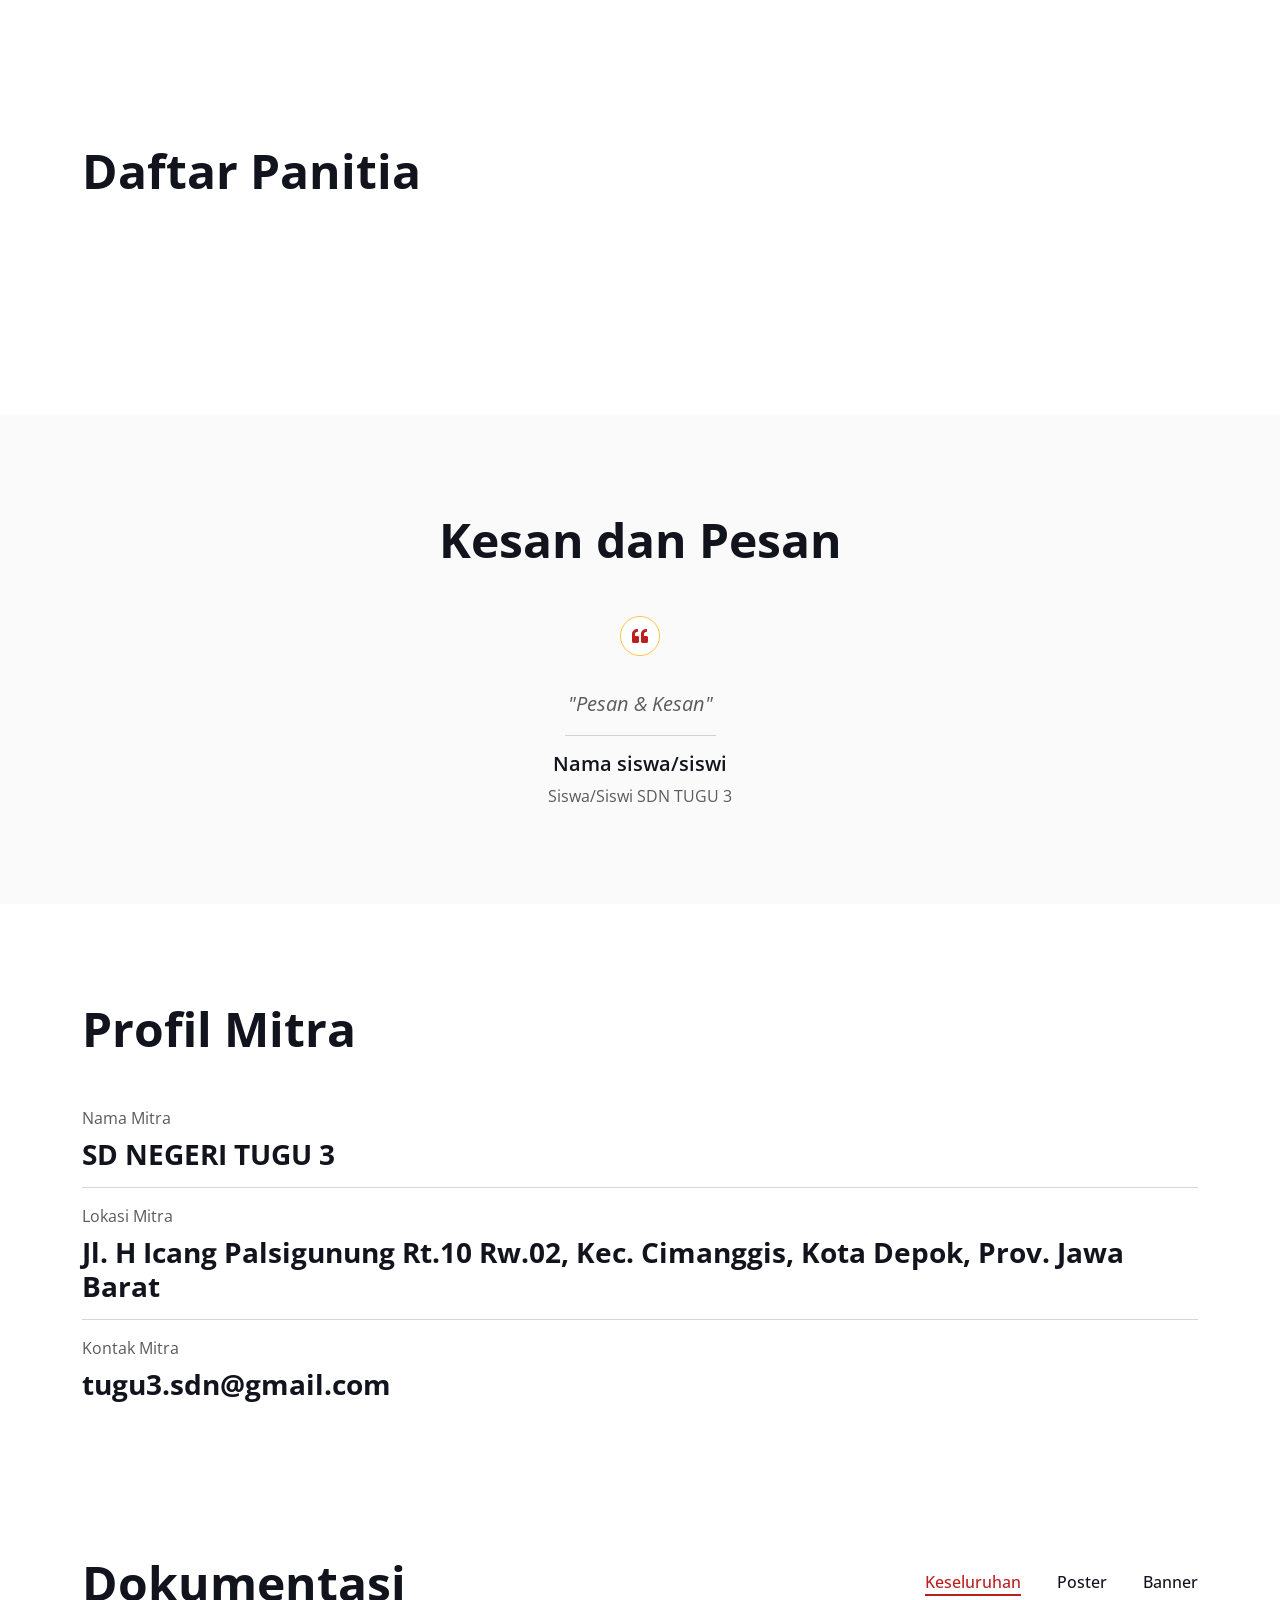
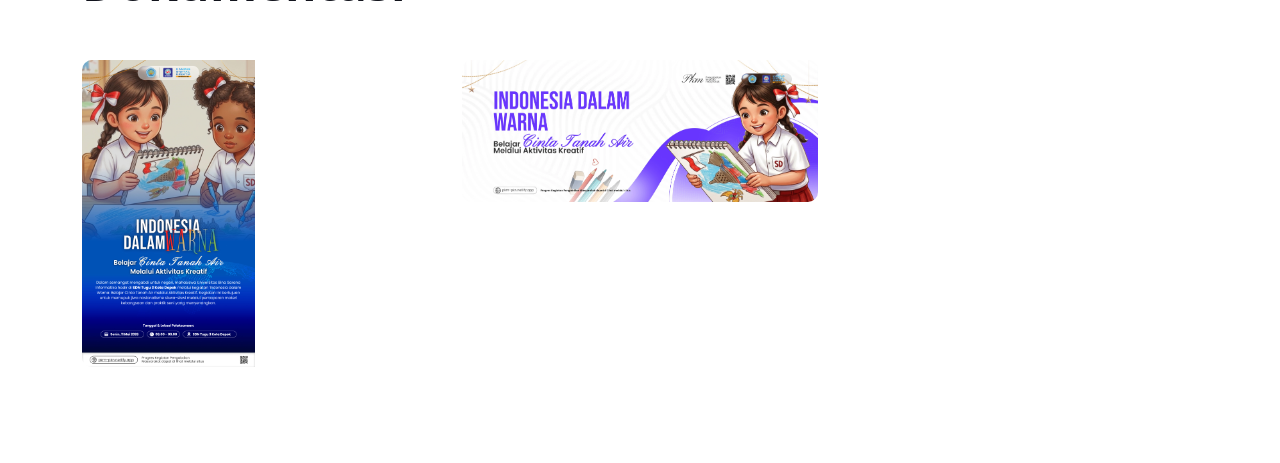
==== commit 562ba4df: "upd major 2" ====
--- a/index.html
+++ b/index.html
@@ -126,7 +126,7 @@
                 <div class="col-lg-6 wow fadeInUp" data-wow-delay="0.5s">
                     <div class="row g-3 mb-4">
                         <div class="col-sm-12">
-                            <img class="img-fluid rounded" src="img/press_release/Banner_press.jpg" alt="" width="850">
+                            <img class="img-fluid rounded" src="img/press_release/Banner.webp" alt="" width="850">
                         </div>
                         <!-- <div class="col-sm-6">
                             <img class="img-fluid rounded" src="img/about-2.jpg" alt="">
@@ -134,7 +134,7 @@
                     </div>
                     <div class="d-flex align-items-center mb-3">
                         <h5 class="border-end pe-3 me-3 mb-0">Jumlah Peserta</h5>
-                        <h2 class="text-primary fw-bold mb-0" data-toggle="counter-up">-</h2>
+                        <h2 class="text-primary fw-bold mb-0" data-toggle="counter-up">30</h2>
                         <!-- <span style="margin-left: 3px;">+</span> -->
                     </div>
                     <p class="mb-4">Jumlah peserta yang menghadiri kegiatan PKM.</p>
@@ -454,40 +454,31 @@
                 <div class="col-lg-6 text-lg-end">
                     <ul class="list-inline mx-n3 mb-0" id="portfolio-flters">
                         <li class="mx-3 active" data-filter="*">Keseluruhan</li>
-                        <!-- <li class="mx-3" data-filter=".poster">Poster</li> -->
-                        <!-- <li class="mx-3" data-filter=".banner">Banner</li> -->
+                        <li class="mx-3" data-filter=".poster">Poster</li>
+                        <li class="mx-3" data-filter=".banner">Banner</li>
                         <!-- <li class="mx-3" data-filter=".first">Saat Acara</li> -->
                         <!-- <li class="mx-3" data-filter=".second">Sesudah Acara</li> -->
                     </ul>
                 </div>
             </div>
             <div class="row g-4 portfolio-container wow fadeInUp" data-wow-delay="0.1s">
-                <!-- <div class="col-lg-4 col-md-6 portfolio-item poster">
+                <div class="col-lg-4 col-md-6 portfolio-item poster">
                     <div class="portfolio-img rounded overflow-hidden">
-                        <img class="img-fluid" src="img/press_release/Poster_press.jpg" width="173" alt="">
+                        <img class="img-fluid" src="img/press_release/Poster.jpg" width="173" alt="">
                         <div class="portfolio-btn">
                             <a class="btn btn-lg-square btn-outline-secondary border-2 mx-1"
-                                href="img/press_release/Poster_press.jpg" data-lightbox="portfolio"><i
+                                href="img/press_release/Poster.jpg" data-lightbox="portfolio"><i
                                     class="fa fa-eye"></i></a>
                         </div>
                     </div>
-                </div> -->
-                <!-- <div class="col-lg-4 col-md-6 portfolio-item banner">
+                </div>
+                <div class="col-lg-4 col-md-6 portfolio-item banner">
                     <div class="portfolio-img rounded overflow-hidden justify-content-center align-content-center">
-                        <img class="img-fluid" src="img/press_release/Banner_press.jpg" width="800" alt="">
+                        <img class="img-fluid" src="img/press_release/Banner.webp" width="800" alt="">
                         <div class="portfolio-btn">
                             <a class="btn btn-lg-square btn-outline-secondary border-2 mx-1"
-                                href="img/press_release/Banner_press.jpg" data-lightbox="portfolio"><i
+                                href="img/press_release/Banner.webp" data-lightbox="portfolio"><i
                                     class="fa fa-eye"></i></a>
-                        </div>
-                    </div>
-                </div> -->
-                <div class="col-lg-4 col-md-6 portfolio-item first">
-                    <div class="portfolio-img rounded overflow-hidden">
-                        <img class="img-fluid" src="img/dokumentasi/yeji.jpg" alt="">
-                        <div class="portfolio-btn">
-                            <a class="btn btn-lg-square btn-outline-secondary border-2 mx-1"
-                                href="img/dokumentasi/yeji.jpg" data-lightbox="portfolio"><i class="fa fa-eye"></i></a>
                         </div>
                     </div>
                 </div>
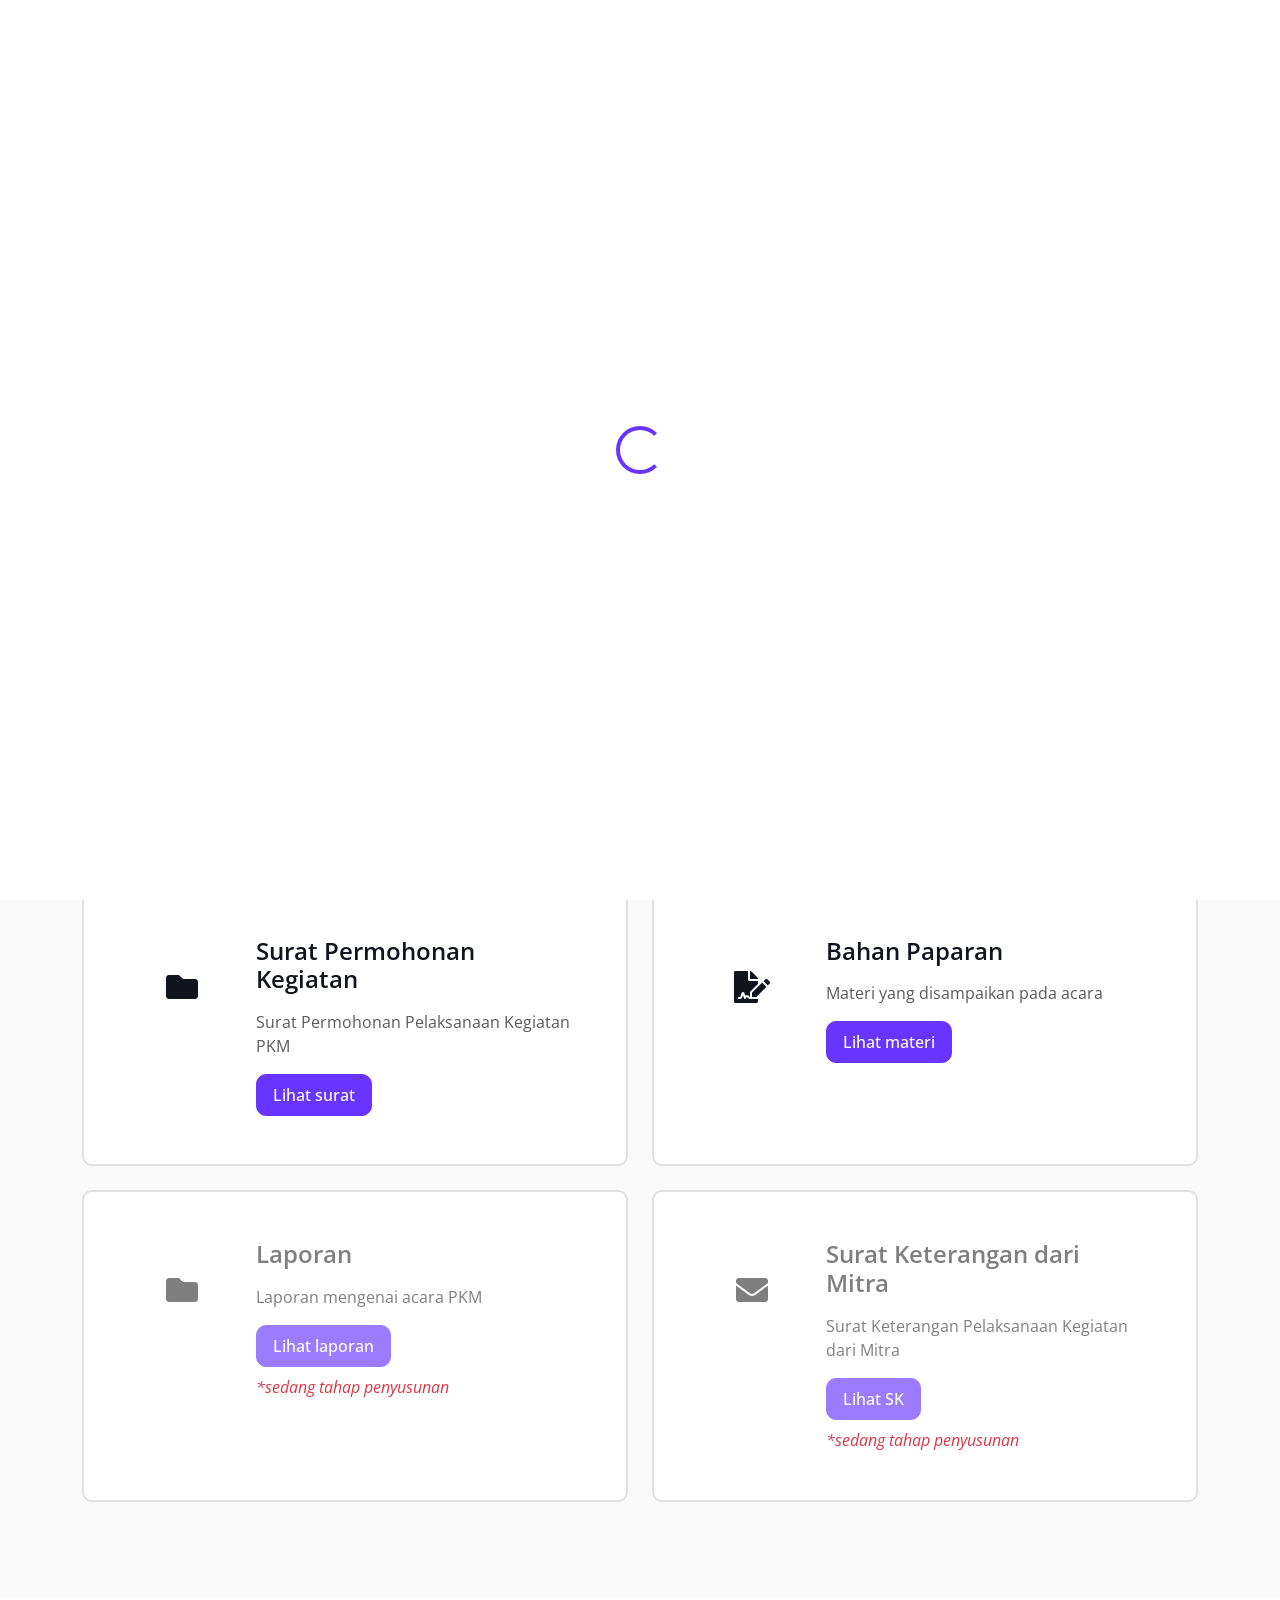
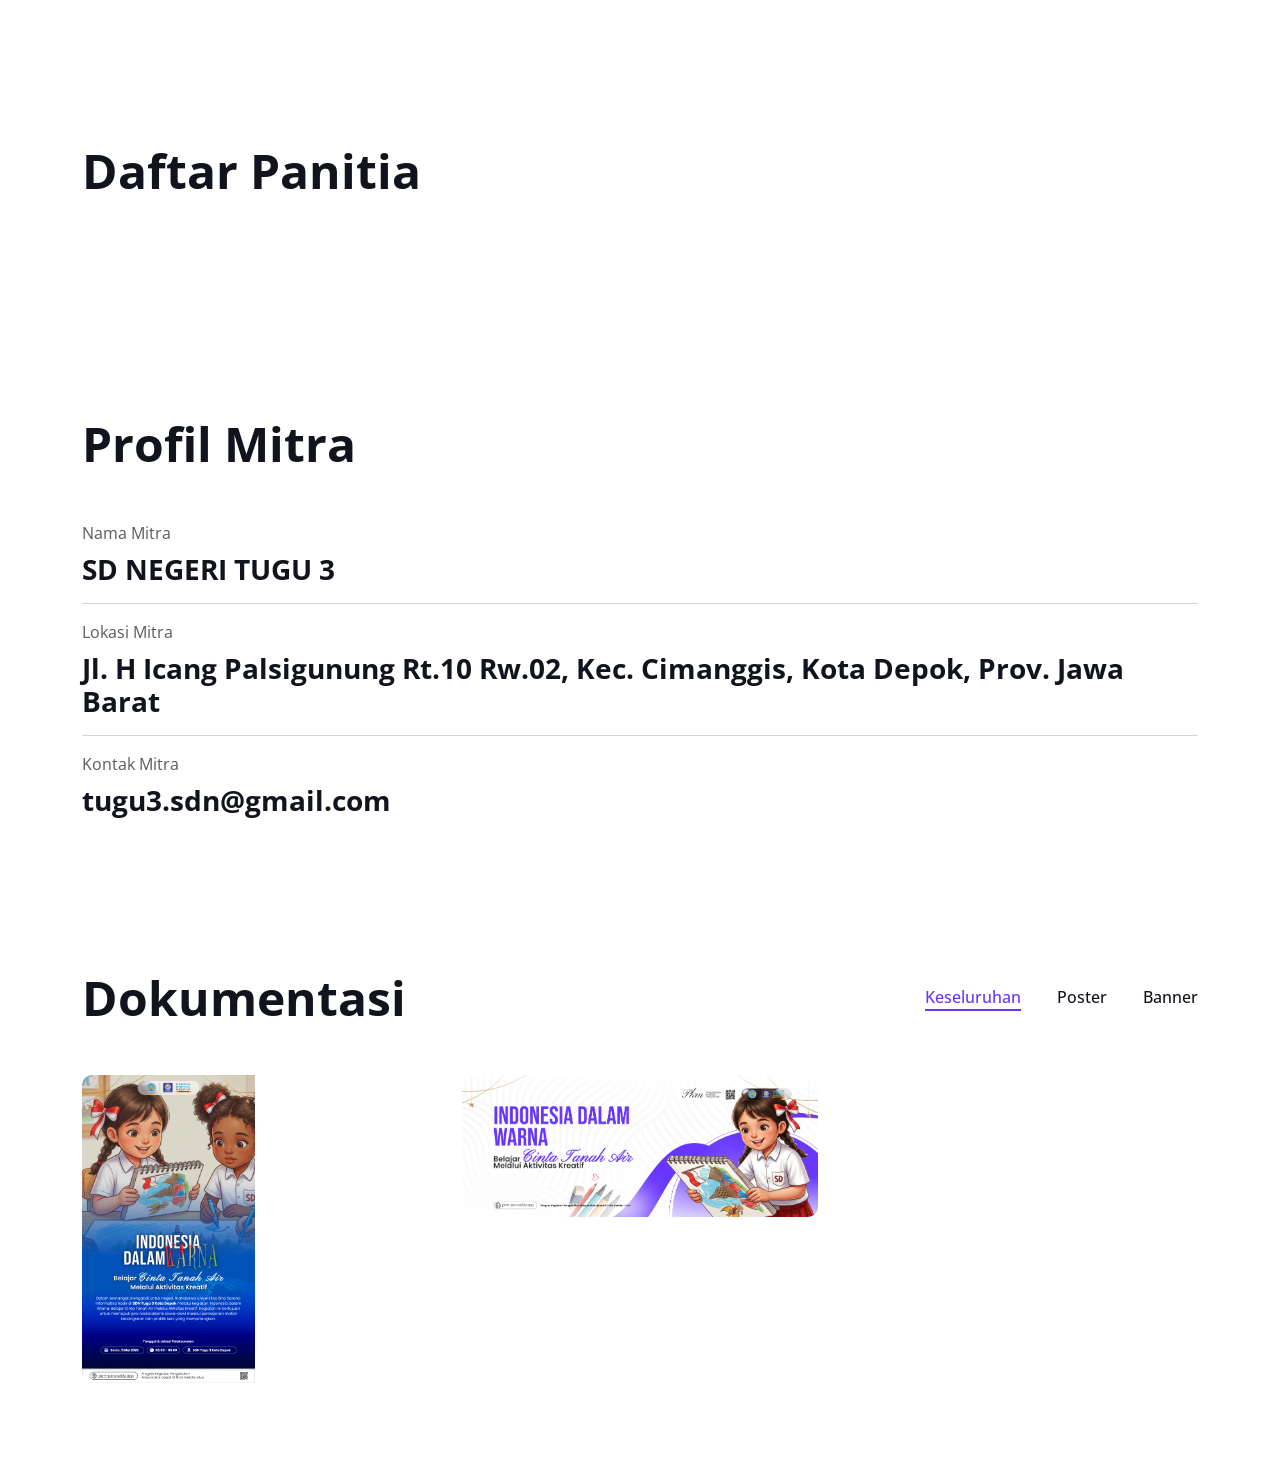
==== commit e6a1abf5: "upd major 3" ====
--- a/index.html
+++ b/index.html
@@ -63,7 +63,6 @@
             </a> -->
             <div class="navbar-nav me-auto py-0">
                 <a href="#panitia" class="nav-item nav-link">Panitia</a>
-                <a href="#testimonial" class="nav-item nav-link">Testimonial</a>
                 <a href="#mitra" class="nav-item nav-link">Profil Mitra</a>
                 <a href="#dokumentasi" class="nav-item nav-link">Dokumentasi</a>
             </div>
@@ -112,7 +111,7 @@
                         pada Nilai-nilai Islam dalam
                         Pendidikan dan Kehidupan sosial.</h1> -->
                     <h1><span
-                            style="background: linear-gradient(90deg,rgba(42, 123, 155, 1) 0%, rgba(255, 0, 0, 1) 0%, rgba(255, 255, 255, 1) 100%);">Indonesia
+                            style="background: linear-gradient(90deg,rgba(42, 123, 155, 1) 0%, #6735fe 0%, rgba(255, 255, 255, 1) 100%);">Indonesia
                             dalam Warna</span></br>Belajar Cinta Tanah Air melalui Aktivitas Kreatif</h1>
                     <!-- <a class="btn btn-primary py-3 px-5 mt-3" href="">Read More</a> -->
                     <div class="d-flex align-items-center pt-5">
@@ -134,7 +133,7 @@
                     </div>
                     <div class="d-flex align-items-center mb-3">
                         <h5 class="border-end pe-3 me-3 mb-0">Jumlah Peserta</h5>
-                        <h2 class="text-primary fw-bold mb-0" data-toggle="counter-up">30</h2>
+                        <h2 class="text-primary fw-bold mb-0" data-toggle="counter-up">28</h2>
                         <!-- <span style="margin-left: 3px;">+</span> -->
                     </div>
                     <p class="mb-4">Jumlah peserta yang menghadiri kegiatan PKM.</p>
@@ -191,8 +190,8 @@
                             <h4 class="mb-3">Bahan Paparan</h4>
                             <!-- <h6 class="mb-3">Start from <span class="text-primary">$199</span></h6> -->
                             <span>Materi yang disampaikan pada acara</span></br>
-                            <button class="btn btn-primary py-2 px-3 mt-3 mb-2" disabled>Lihat materi</button>
-                            <br /><em class="text-danger">*sedang tahap penyusunan</em>
+                            <a class="btn btn-primary py-2 px-3 mt-3" href="https://canva.link/2n6sfrtrt77k8bd"
+                                target="_blank">Lihat materi</a>
                         </div>
                     </div>
                 </div>
@@ -343,55 +342,6 @@
         </div>
     </div>
     <!-- Panitia End -->
-
-
-    <!-- Testimonial Start -->
-    <div class="container-fluid bg-light py-5 my-5" id="testimonial">
-        <div class="container-fluid py-5">
-            <h1 class="display-5 text-center mb-5 wow fadeInUp" data-wow-delay="0.1s">Kesan dan Pesan</h1>
-            <div class="row justify-content-center">
-                <!-- <div class="col-lg-3 d-none d-lg-block">
-                    <div class="testimonial-left h-100">
-                        <img class="img-fluid wow fadeIn" data-wow-delay="0.1s"
-                            src="img/ltzy.yejis-24-12-2024-0001.webp" alt="">
-                        <img class="img-fluid wow fadeIn" data-wow-delay="0.3s"
-                            src="img/ltzy.yejis-24-12-2024-0001.webp" alt="">
-                        <img class="img-fluid wow fadeIn" data-wow-delay="0.5s"
-                            src="img/ltzy.yejis-24-12-2024-0001.webp" alt="">
-                    </div>
-                </div> -->
-                <div class="col-lg-6 wow fadeInUp" data-wow-delay="0.5s">
-                    <div class="owl-carousel testimonial-carousel">
-                        <div class="testimonial-item text-center">
-                            <div class="position-relative mb-5">
-                                <img class="img-fluid rounded-circle border border-secondary p-2 mx-auto"
-                                    src="img/yeji/ltzy.yejis-24-12-2024-0001.webp" alt="">
-                                <div class="testimonial-icon">
-                                    <i class="fa fa-quote-left text-primary"></i>
-                                </div>
-                            </div>
-                            <p class="fs-5 fst-italic">"Pesan & Kesan"</p>
-                            <hr class="w-25 mx-auto">
-                            <h5>Nama siswa/siswi</h5>
-                            <span>Siswa/Siswi SDN TUGU 3</span>
-                        </div>
-                    </div>
-                </div>
-                <!-- <div class="col-lg-3 d-none d-lg-block">
-                    <div class="testimonial-right h-100">
-                        <img class="img-fluid wow fadeIn" data-wow-delay="0.1s"
-                            src="img/ltzy.yejis-24-12-2024-0001.webp" alt="">
-                        <img class="img-fluid wow fadeIn" data-wow-delay="0.3s"
-                            src="img/ltzy.yejis-24-12-2024-0001.webp" alt="">
-                        <img class="img-fluid wow fadeIn" data-wow-delay="0.5s"
-                            src="img/ltzy.yejis-24-12-2024-0001.webp" alt="">
-                    </div>
-                </div> -->
-            </div>
-        </div>
-    </div>
-    <!-- Testimonial End -->
-
 
     <!-- Mitra Start -->
     <div class="container-xxl pb-5" id="mitra">
--- a/css/style.css
+++ b/css/style.css
@@ -1,6 +1,6 @@
 /********** Template CSS **********/
 :root {
-    --primary: #BD1E1E;
+    --primary: #6735fe;
     --secondary: #FFC448;
     --light: #FAFAFB;
     --dark: #12141D;
@@ -77,20 +77,20 @@
 }
 
 .btn-pressre {
-    border: 2px solid #BD1E1E;
+    border: 2px solid #6735fe;
     border-radius: 8px;
     -webkit-border-radius: 8px;
     -moz-border-radius: 8px;
     -ms-border-radius: 8px;
     -o-border-radius: 8px;
-    background-color: #BD1E1E;
+    background-color: #6735fe;
     color: #fff;
 }
 
 .btn-pressre:hover {
-    border: 2px solid #BD1E1E;
+    border: 2px solid #6735fe;
     border-radius: 8px;
-    background-color: #BD1E1E;
+    background-color: #6735fe;
     color: #fff;
     opacity: 0.6;
 }
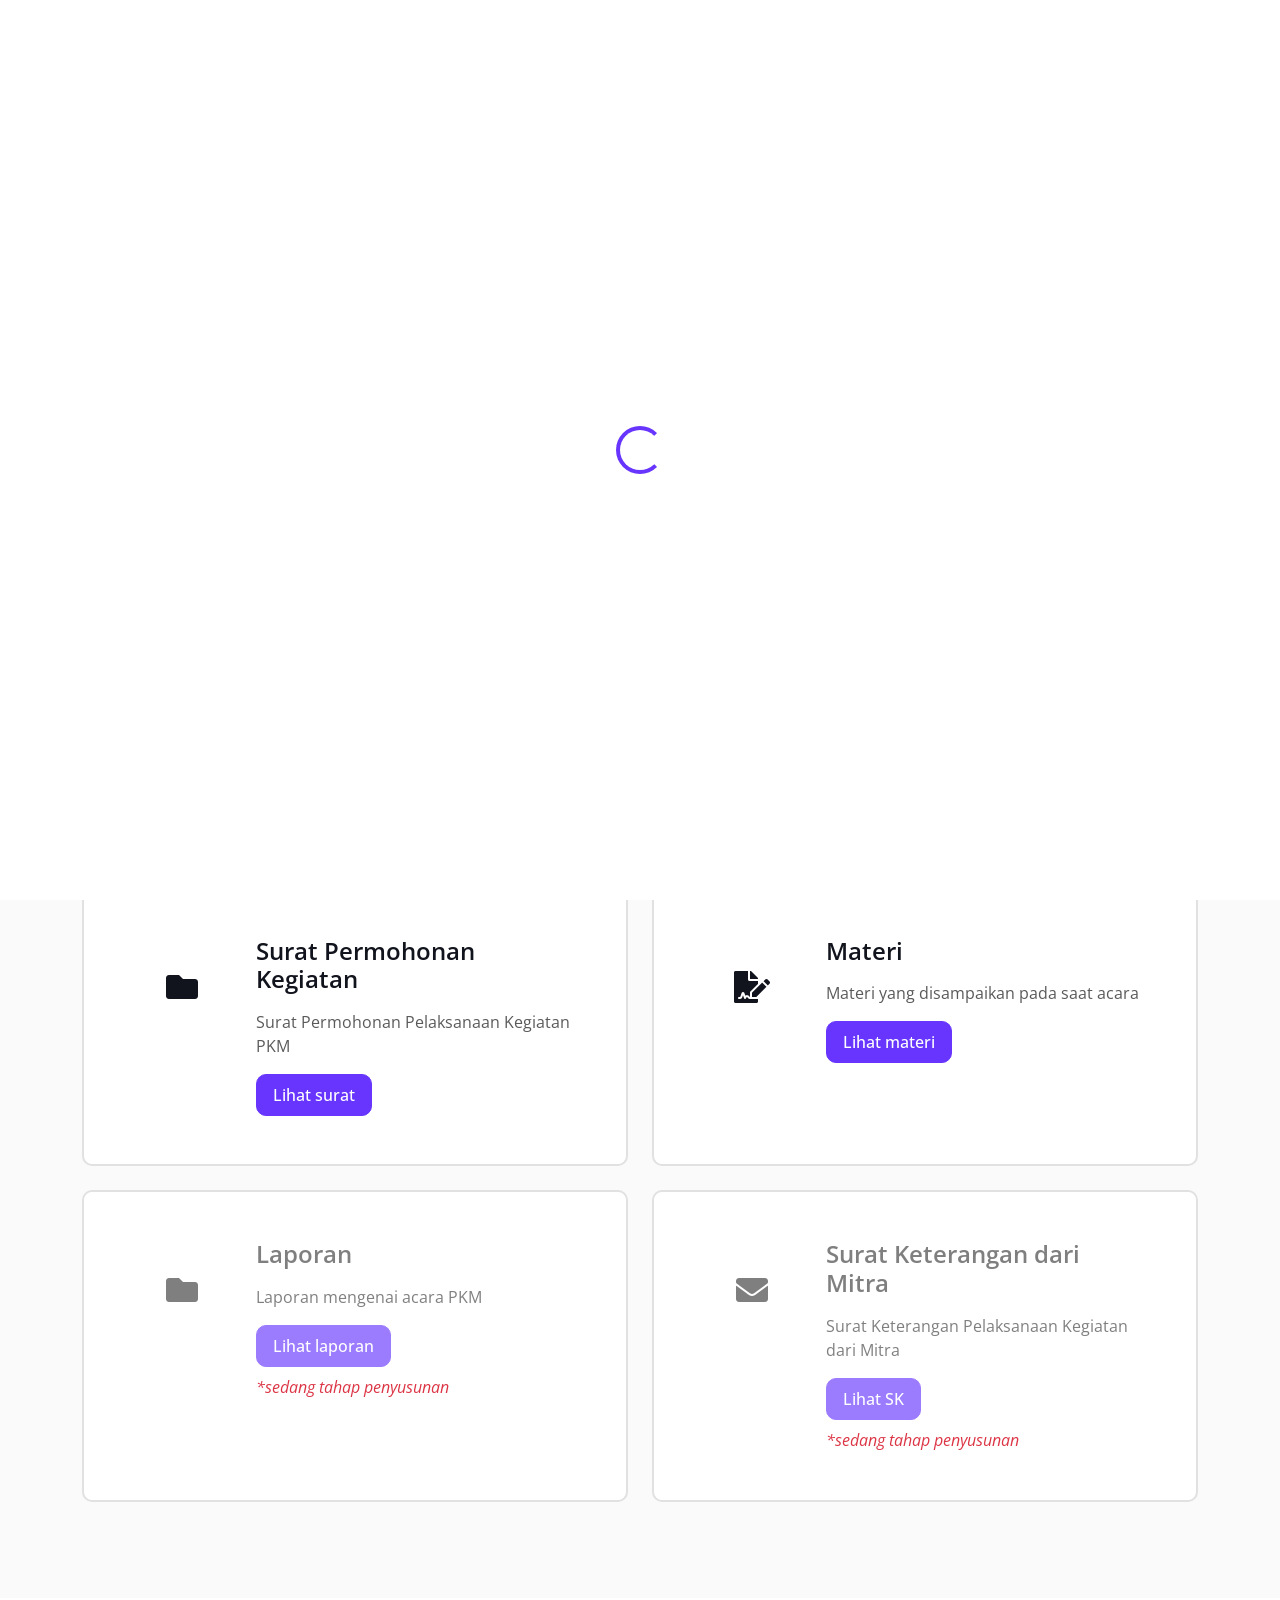
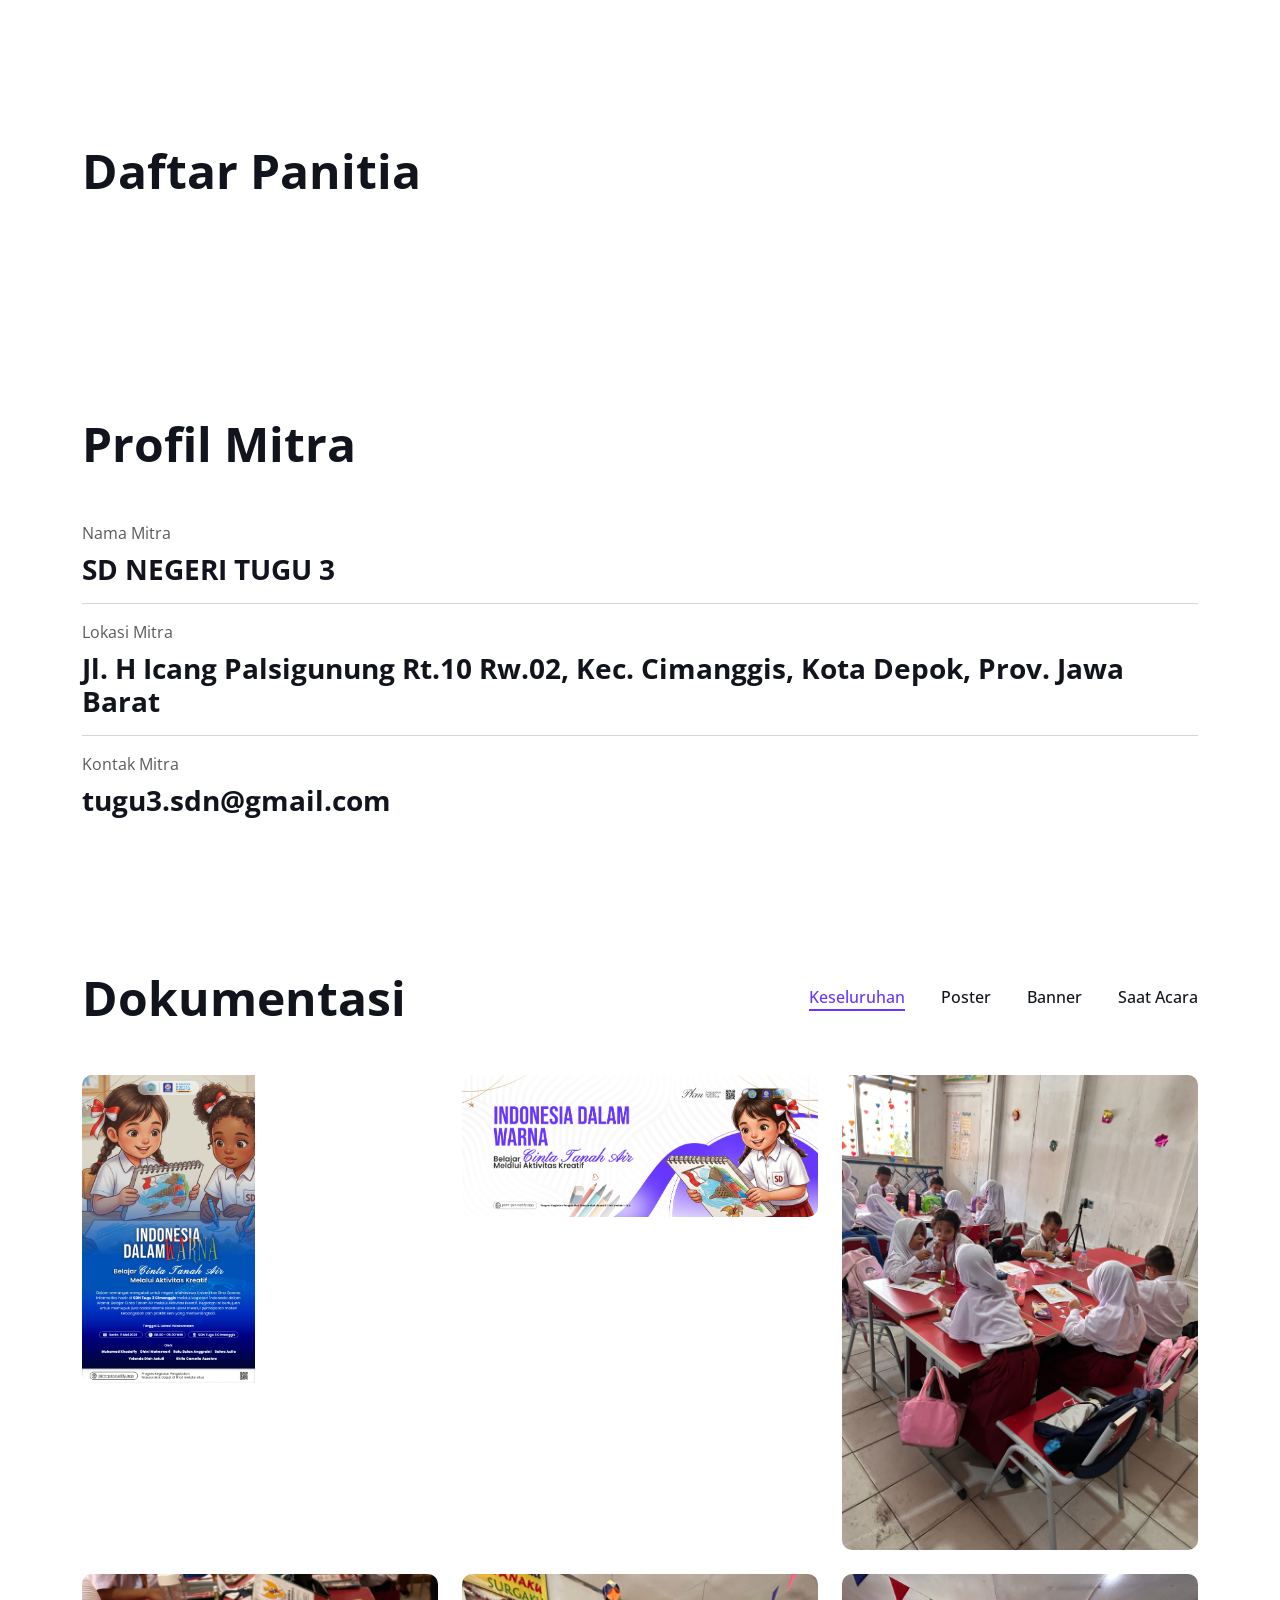
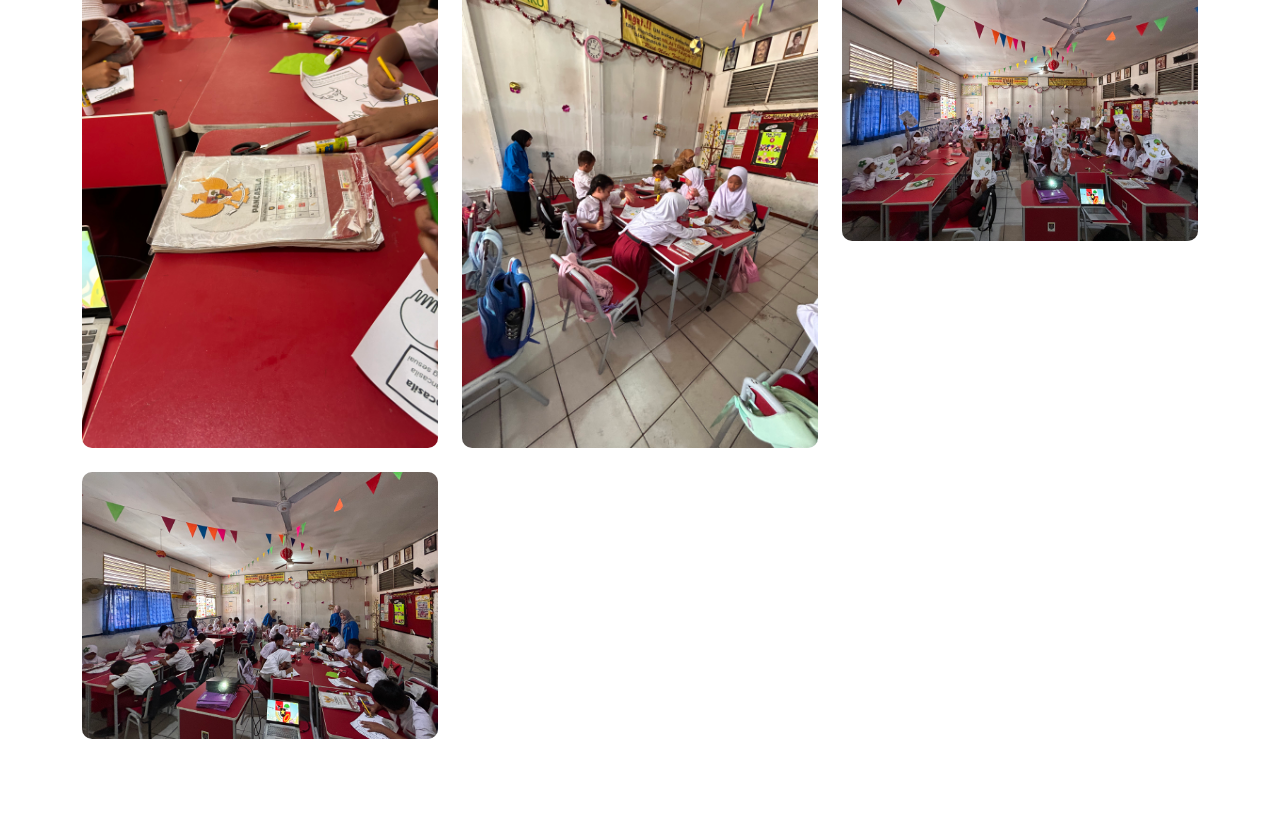
==== commit 047fae3d: "upd major 4" ====
--- a/index.html
+++ b/index.html
@@ -187,9 +187,9 @@
                             <i class="fa fa-file-signature fa-2x text-dark"></i>
                         </div>
                         <div class="ms-sm-4">
-                            <h4 class="mb-3">Bahan Paparan</h4>
+                            <h4 class="mb-3">Materi</h4>
                             <!-- <h6 class="mb-3">Start from <span class="text-primary">$199</span></h6> -->
-                            <span>Materi yang disampaikan pada acara</span></br>
+                            <span>Materi yang disampaikan pada saat acara</span></br>
                             <a class="btn btn-primary py-2 px-3 mt-3" href="https://canva.link/2n6sfrtrt77k8bd"
                                 target="_blank">Lihat materi</a>
                         </div>
@@ -406,7 +406,7 @@
                         <li class="mx-3 active" data-filter="*">Keseluruhan</li>
                         <li class="mx-3" data-filter=".poster">Poster</li>
                         <li class="mx-3" data-filter=".banner">Banner</li>
-                        <!-- <li class="mx-3" data-filter=".first">Saat Acara</li> -->
+                        <li class="mx-3" data-filter=".first">Saat Acara</li>
                         <!-- <li class="mx-3" data-filter=".second">Sesudah Acara</li> -->
                     </ul>
                 </div>
@@ -414,10 +414,10 @@
             <div class="row g-4 portfolio-container wow fadeInUp" data-wow-delay="0.1s">
                 <div class="col-lg-4 col-md-6 portfolio-item poster">
                     <div class="portfolio-img rounded overflow-hidden">
-                        <img class="img-fluid" src="img/press_release/Poster.jpg" width="173" alt="">
-                        <div class="portfolio-btn">
-                            <a class="btn btn-lg-square btn-outline-secondary border-2 mx-1"
-                                href="img/press_release/Poster.jpg" data-lightbox="portfolio"><i
+                        <img class="img-fluid" src="img/press_release/Poster.png" width="173" alt="">
+                        <div class="portfolio-btn">
+                            <a class="btn btn-lg-square btn-outline-secondary border-2 mx-1"
+                                href="img/press_release/Poster.png" data-lightbox="portfolio"><i
                                     class="fa fa-eye"></i></a>
                         </div>
                     </div>
@@ -428,6 +428,56 @@
                         <div class="portfolio-btn">
                             <a class="btn btn-lg-square btn-outline-secondary border-2 mx-1"
                                 href="img/press_release/Banner.webp" data-lightbox="portfolio"><i
+                                    class="fa fa-eye"></i></a>
+                        </div>
+                    </div>
+                </div>
+                <div class="col-lg-4 col-md-6 portfolio-item first">
+                    <div class="portfolio-img rounded overflow-hidden justify-content-center align-content-center">
+                        <img class="img-fluid" src="img/dokumentasi/saat_acara/img_saatacara_5.jpg" width="800" alt="">
+                        <div class="portfolio-btn">
+                            <a class="btn btn-lg-square btn-outline-secondary border-2 mx-1"
+                                href="img/dokumentasi/saat_acara/img_saatacara_5.jpg" data-lightbox="portfolio"><i
+                                    class="fa fa-eye"></i></a>
+                        </div>
+                    </div>
+                </div>
+                <div class="col-lg-4 col-md-6 portfolio-item first">
+                    <div class="portfolio-img rounded overflow-hidden justify-content-center align-content-center">
+                        <img class="img-fluid" src="img/dokumentasi/saat_acara/img_saatacara_2.jpg" width="800" alt="">
+                        <div class="portfolio-btn">
+                            <a class="btn btn-lg-square btn-outline-secondary border-2 mx-1"
+                                href="img/dokumentasi/saat_acara/img_saatacara_2.jpg" data-lightbox="portfolio"><i
+                                    class="fa fa-eye"></i></a>
+                        </div>
+                    </div>
+                </div>
+                <div class="col-lg-4 col-md-6 portfolio-item first">
+                    <div class="portfolio-img rounded overflow-hidden justify-content-center align-content-center">
+                        <img class="img-fluid" src="img/dokumentasi/saat_acara/img_saatacara_3.jpg" width="800" alt="">
+                        <div class="portfolio-btn">
+                            <a class="btn btn-lg-square btn-outline-secondary border-2 mx-1"
+                                href="img/dokumentasi/saat_acara/img_saatacara_3.jpg" data-lightbox="portfolio"><i
+                                    class="fa fa-eye"></i></a>
+                        </div>
+                    </div>
+                </div>
+                <div class="col-lg-4 col-md-6 portfolio-item first">
+                    <div class="portfolio-img rounded overflow-hidden justify-content-center align-content-center">
+                        <img class="img-fluid" src="img/dokumentasi/saat_acara/img_saatacara_4.jpg" width="800" alt="">
+                        <div class="portfolio-btn">
+                            <a class="btn btn-lg-square btn-outline-secondary border-2 mx-1"
+                                href="img/dokumentasi/saat_acara/img_saatacara_4.jpg" data-lightbox="portfolio"><i
+                                    class="fa fa-eye"></i></a>
+                        </div>
+                    </div>
+                </div>
+                <div class="col-lg-4 col-md-6 portfolio-item first">
+                    <div class="portfolio-img rounded overflow-hidden justify-content-center align-content-center">
+                        <img class="img-fluid" src="img/dokumentasi/saat_acara/img_saatacara_1.jpg" width="800" alt="">
+                        <div class="portfolio-btn">
+                            <a class="btn btn-lg-square btn-outline-secondary border-2 mx-1"
+                                href="img/dokumentasi/saat_acara/img_saatacara_1.jpg" data-lightbox="portfolio"><i
                                     class="fa fa-eye"></i></a>
                         </div>
                     </div>
--- a/css/style.css
+++ b/css/style.css
@@ -300,7 +300,7 @@
     top: 0;
     left: 0;
     /* background: rgba(98, 68, 197, .9); */
-    background: #F09C9C;
+    background: #4e369e;
     display: flex;
     align-items: flex-end;
     justify-content: flex-start;
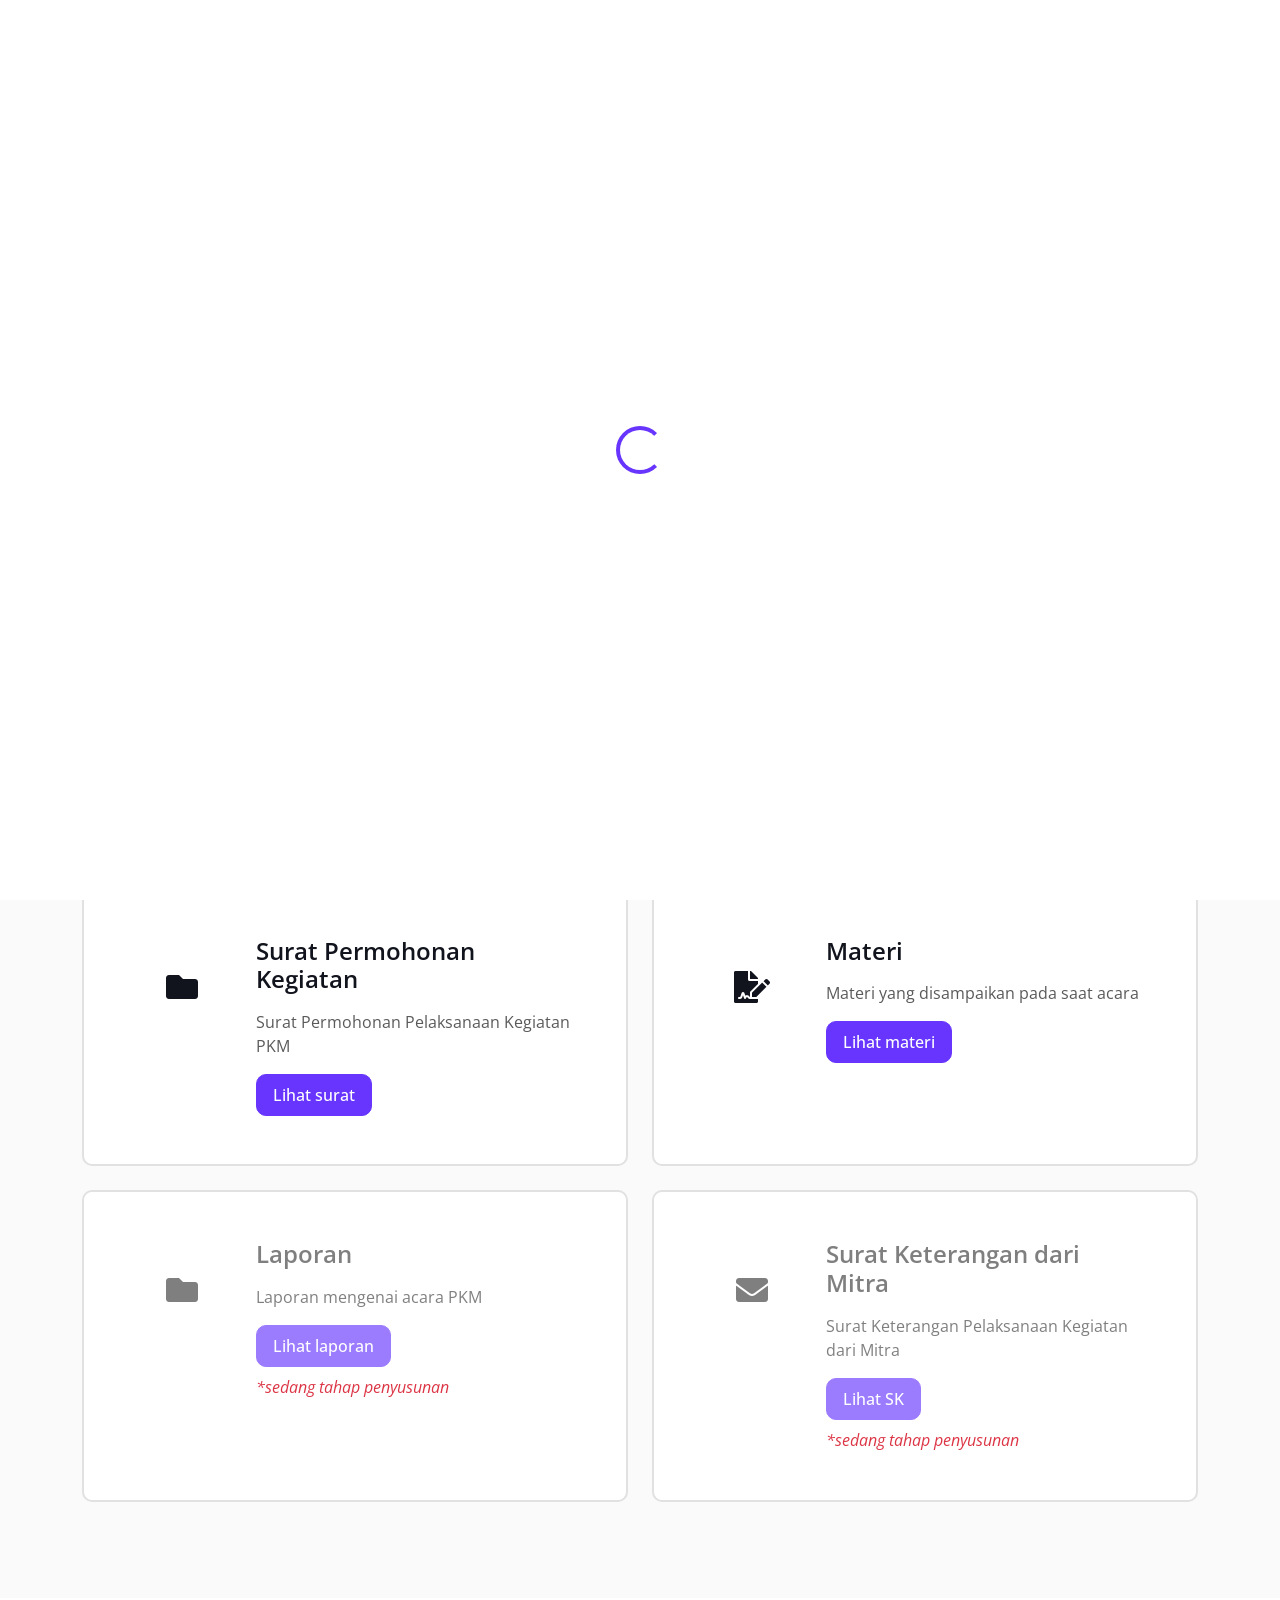
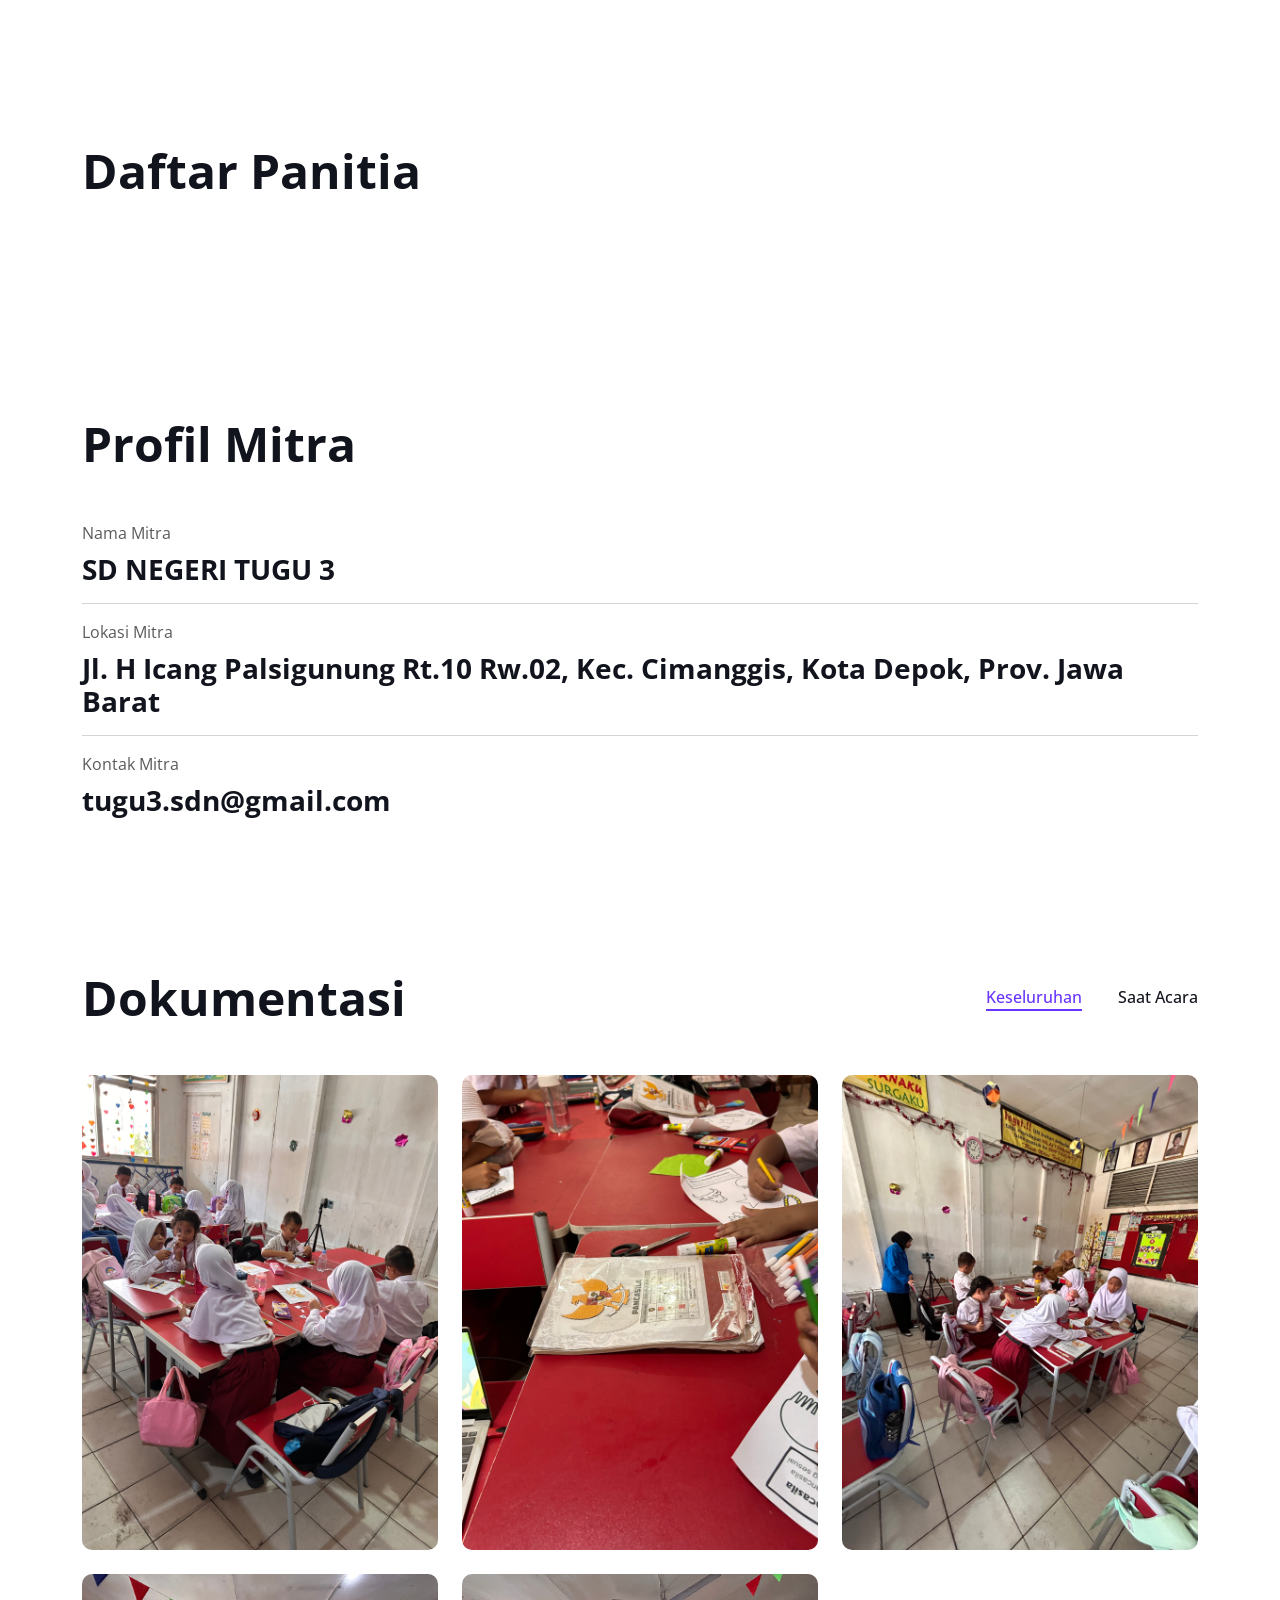
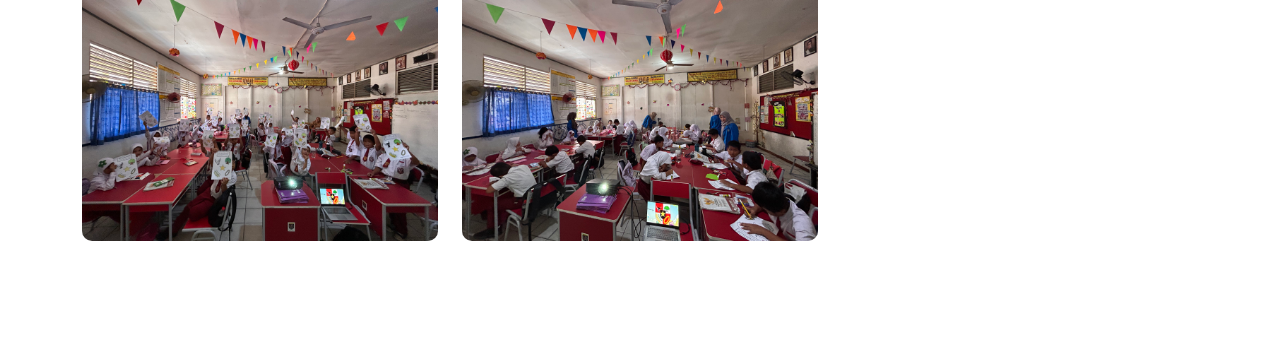
==== commit b03da11d: "upd simple 1" ====
--- a/index.html
+++ b/index.html
@@ -116,10 +116,12 @@
                     <!-- <a class="btn btn-primary py-3 px-5 mt-3" href="">Read More</a> -->
                     <div class="d-flex align-items-center pt-5">
                         <button type="button" class="btn-play" data-bs-toggle="modal"
-                            data-src="https://www.youtube.com/embed/asdf" data-bs-target="#videoModal">
+                            data-src="https://www.youtube.com/embed/asdf" data-bs-target="#videoModal" disabled>
                             <span></span>
                         </button>
-                        <h5 class="ms-4 mb-0 d-none d-sm-block">Tonton Video Dokumentasi</h5>
+                        <!-- <h5 class="ms-2 mb-0 d-none d-sm-block">Tonton Video Dokumentasi</h5> -->
+                        <br><em class="ms-2 mb-0 d-sm-block text-danger">*Video Pelaksanaan sedang di tahap
+                            pembuatan</em>
                     </div>
                 </div>
                 <div class="col-lg-6 wow fadeInUp" data-wow-delay="0.5s">
@@ -228,30 +230,28 @@
                     </div>
                 </div>
                 <!-- <div class="container">
-                        <div class="row g-5 mb-5 justify-content-center align-items-center wow fadeInUp"
-                            data-wow-delay="0.1s">
-                            <div class="col-lg-3 col-md-5 col-sm-8 portfolio-item" data-wow-delay="0.3s">
-                                <div class="portfolio-img rounded overflow-hidden">
-                                    <img class="img-fluid" src="img/dokumen/Daftar Hadir Murid.jpeg" alt="">
-                                    <div class="portfolio-btn">
-                                        <a class="btn btn-lg-square btn-outline-secondary border-2 mx-1"
-                                            href="img/dokumen/Daftar Hadir Murid.jpeg" data-lightbox="portfolio"><i
-                                                class="fa fa-eye"></i></a>
-                                    </div>
+                    <div class="row g-5 mb-5 justify-content-center align-items-center wow fadeInUp"
+                        data-wow-delay="0.1s">
+                        <div class="col-lg-3 col-md-5 col-sm-8 portfolio-item" data-wow-delay="0.3s">
+                            <div class="portfolio-img rounded overflow-hidden">
+                                <img class="img-fluid" src="img/Banner.webp" alt="" height="500">
+                                <div class="portfolio-btn">
+                                    <a class="btn btn-lg-square btn-outline-secondary border-2 mx-1"
+                                        href="img/Banner.webp" data-lightbox="portfolio"><i class="fa fa-eye"></i></a>
                                 </div>
                             </div>
-                            <div class="col-lg-3 col-md-5 col-sm-8 portfolio-item wow fadeInUp" data-wow-delay="0.3s">
-                                <div class="portfolio-img rounded overflow-hidden">
-                                    <img class="img-fluid" src="img/dokumen/Daftar Hadir Panitia.jpeg" alt="">
-                                    <div class="portfolio-btn">
-                                        <a class="btn btn-lg-square btn-outline-secondary border-2 mx-1"
-                                            href="img/dokumen/Daftar Hadir Panitia.jpeg" data-lightbox="portfolio"><i
-                                                class="fa fa-eye"></i></a>
-                                    </div>
+                        </div>
+                        <div class="col-lg-3 col-md-5 col-sm-8 portfolio-item wow fadeInUp" data-wow-delay="0.3s">
+                            <div class="portfolio-img rounded overflow-hidden">
+                                <img class="img-fluid" src="img/Poster.png" alt="" width="250">
+                                <div class="portfolio-btn">
+                                    <a class="btn btn-lg-square btn-outline-secondary border-2 mx-1"
+                                        href="img/Poster.png" data-lightbox="portfolio"><i class="fa fa-eye"></i></a>
                                 </div>
                             </div>
                         </div>
-                    </div> -->
+                    </div>
+                </div> -->
             </div>
         </div>
     </div>
@@ -404,15 +404,15 @@
                 <div class="col-lg-6 text-lg-end">
                     <ul class="list-inline mx-n3 mb-0" id="portfolio-flters">
                         <li class="mx-3 active" data-filter="*">Keseluruhan</li>
-                        <li class="mx-3" data-filter=".poster">Poster</li>
-                        <li class="mx-3" data-filter=".banner">Banner</li>
+                        <!-- <li class="mx-3" data-filter=".poster">Poster</li> -->
+                        <!-- <li class="mx-3" data-filter=".banner">Banner</li> -->
                         <li class="mx-3" data-filter=".first">Saat Acara</li>
                         <!-- <li class="mx-3" data-filter=".second">Sesudah Acara</li> -->
                     </ul>
                 </div>
             </div>
             <div class="row g-4 portfolio-container wow fadeInUp" data-wow-delay="0.1s">
-                <div class="col-lg-4 col-md-6 portfolio-item poster">
+                <!-- <div class="col-lg-4 col-md-6 portfolio-item poster">
                     <div class="portfolio-img rounded overflow-hidden">
                         <img class="img-fluid" src="img/press_release/Poster.png" width="173" alt="">
                         <div class="portfolio-btn">
@@ -431,7 +431,7 @@
                                     class="fa fa-eye"></i></a>
                         </div>
                     </div>
-                </div>
+                </div> -->
                 <div class="col-lg-4 col-md-6 portfolio-item first">
                     <div class="portfolio-img rounded overflow-hidden justify-content-center align-content-center">
                         <img class="img-fluid" src="img/dokumentasi/saat_acara/img_saatacara_5.jpg" width="800" alt="">
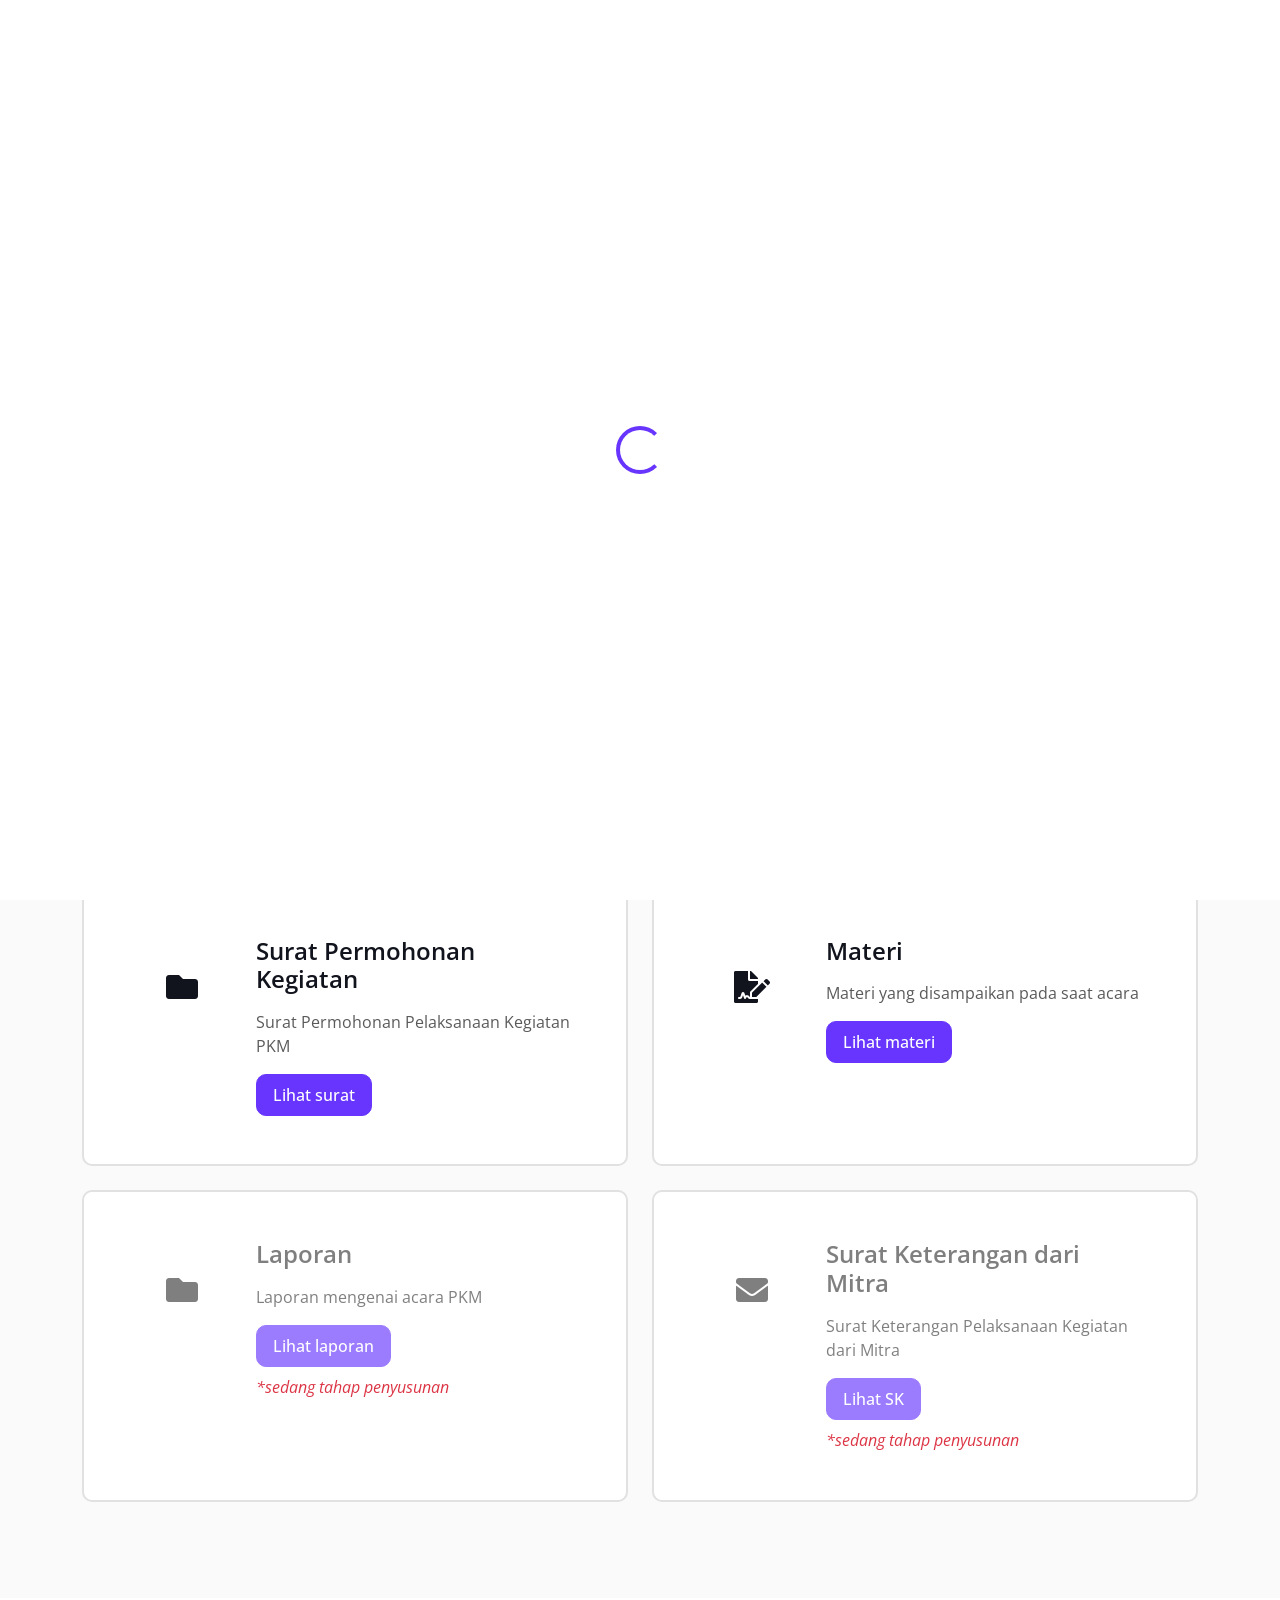
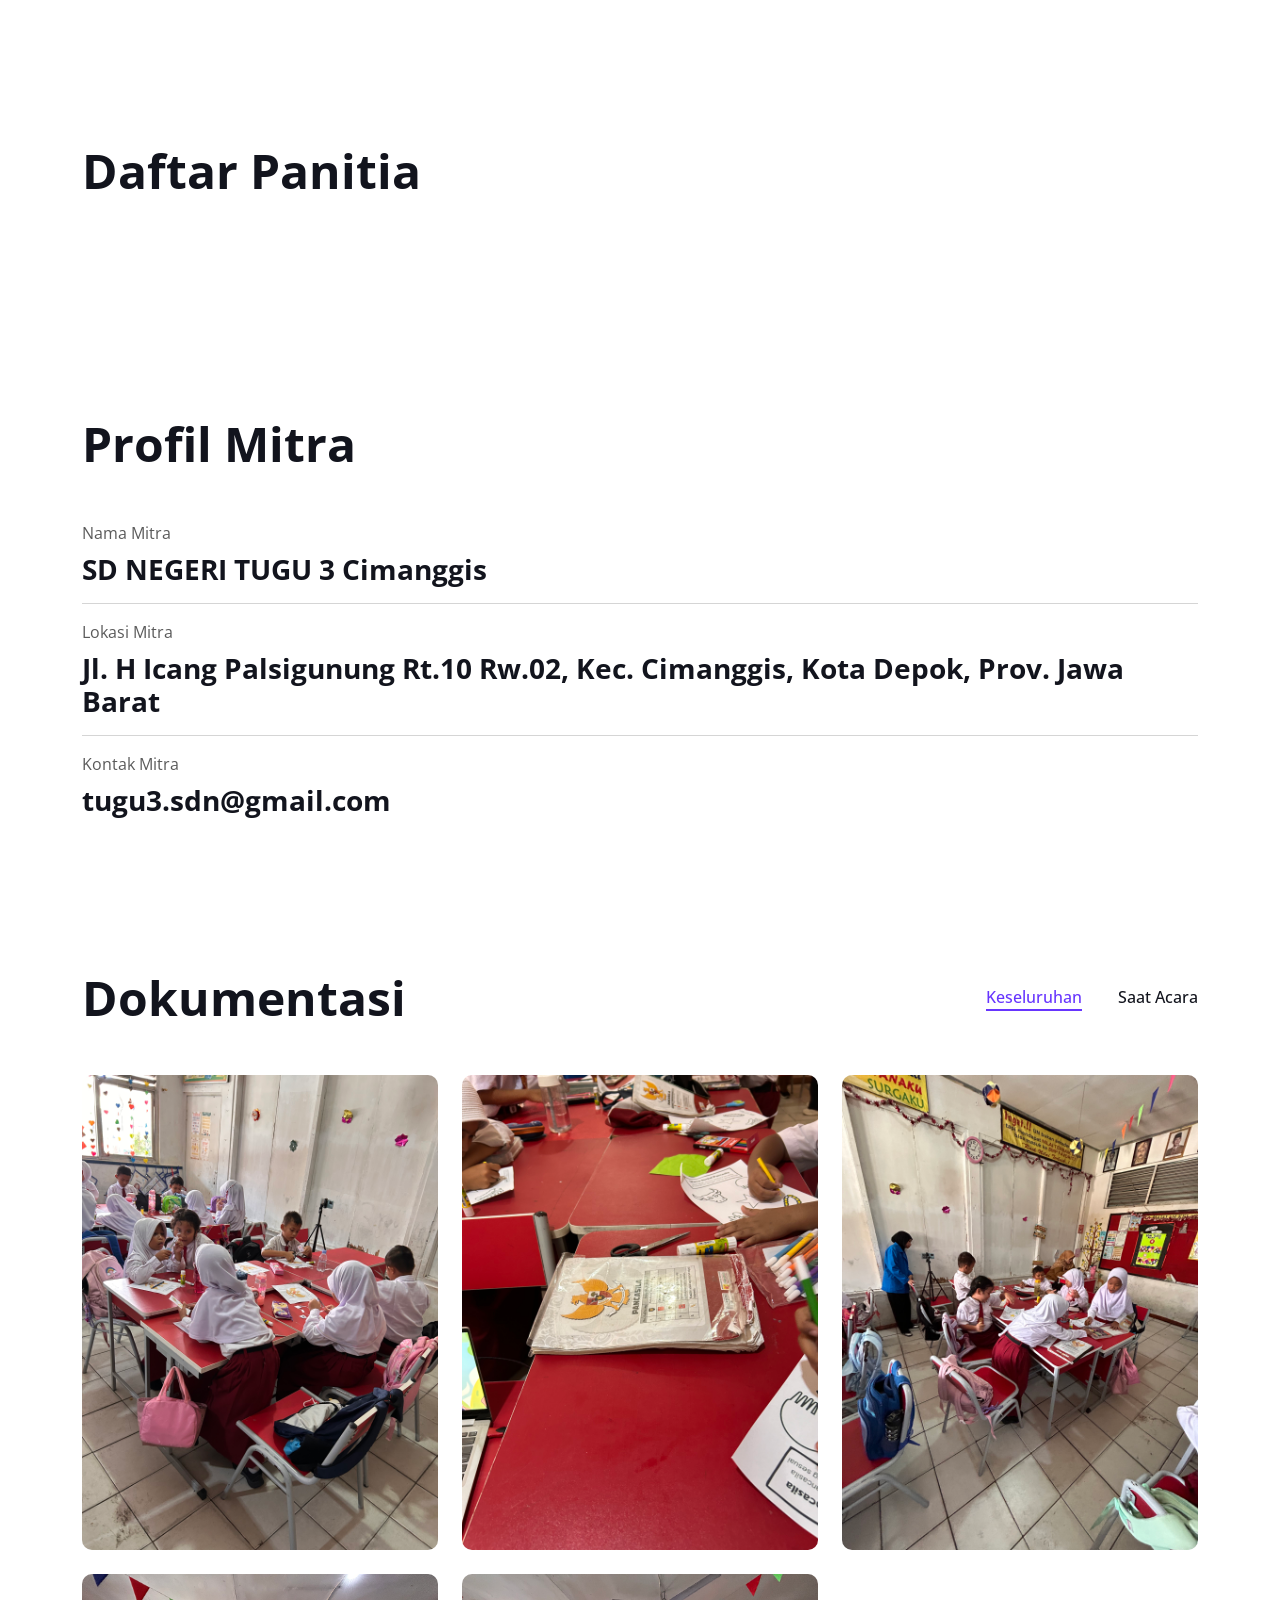
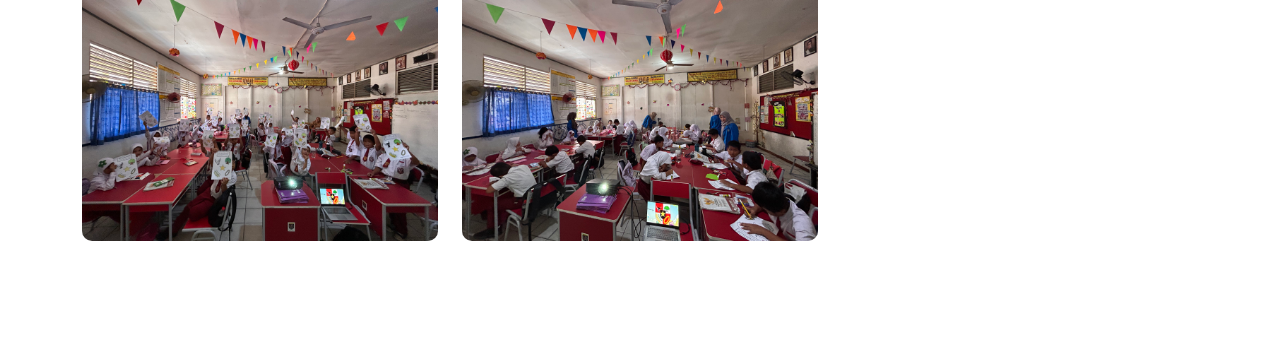
==== commit 4f8dd7e3: "upd major 5" ====
--- a/index.html
+++ b/index.html
@@ -120,7 +120,7 @@
                             <span></span>
                         </button>
                         <!-- <h5 class="ms-2 mb-0 d-none d-sm-block">Tonton Video Dokumentasi</h5> -->
-                        <br><em class="ms-2 mb-0 d-sm-block text-danger">*Video Pelaksanaan sedang di tahap
+                        <br><em class="ms-2 mb-0 d-sm-block text-danger">*Video Pelaksanaan sedang dalam tahap
                             pembuatan</em>
                     </div>
                 </div>
@@ -357,7 +357,7 @@
             <div class="row g-5">
                 <div class="col-lg-12 col-md-6 wow fadeInUp" data-wow-delay="0.1s">
                     <p class="mb-2">Nama Mitra</p>
-                    <h3 class="fw-bold">SD NEGERI TUGU 3</h3>
+                    <h3 class="fw-bold">SD NEGERI TUGU 3 Cimanggis</h3>
                     <hr class="w-100">
                     <p class="mb-2">Lokasi Mitra</p>
                     <h3 class="fw-bold">Jl. H Icang Palsigunung Rt.10 Rw.02, Kec. Cimanggis, Kota Depok, Prov. Jawa
